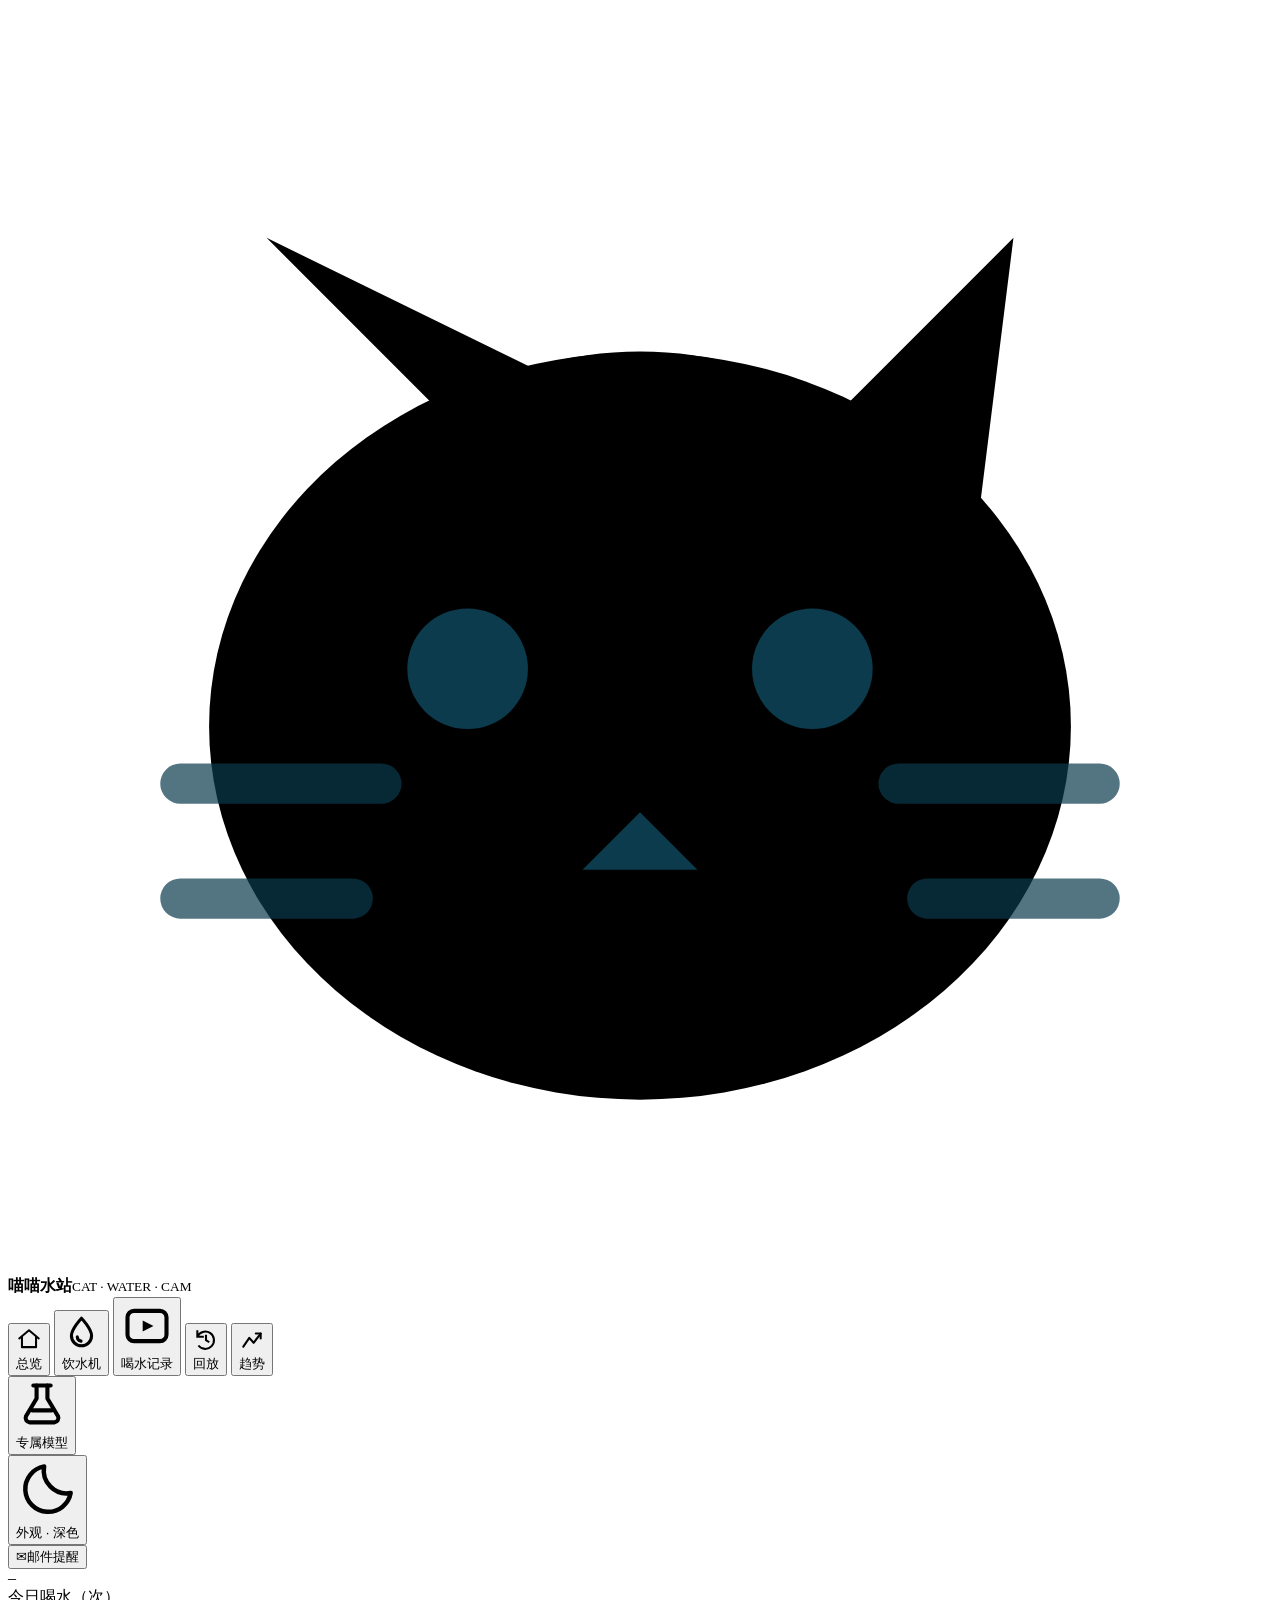
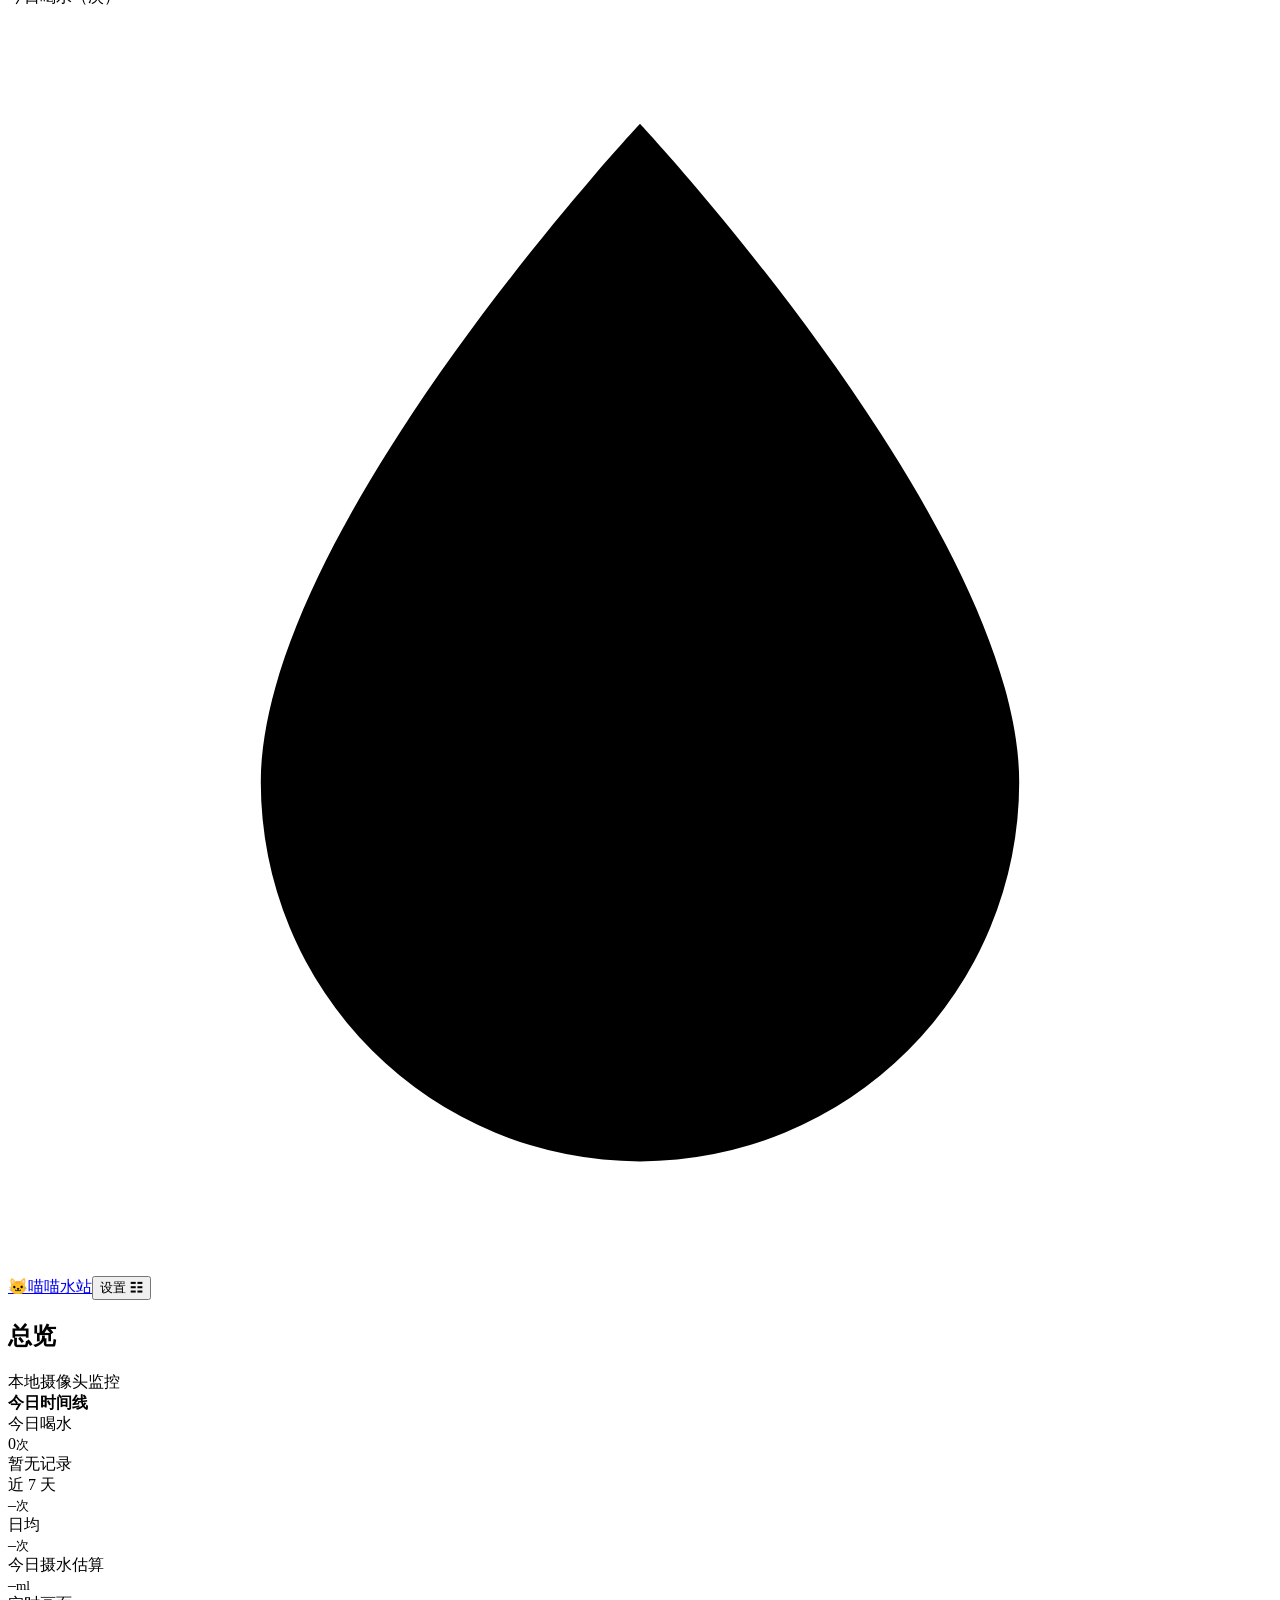
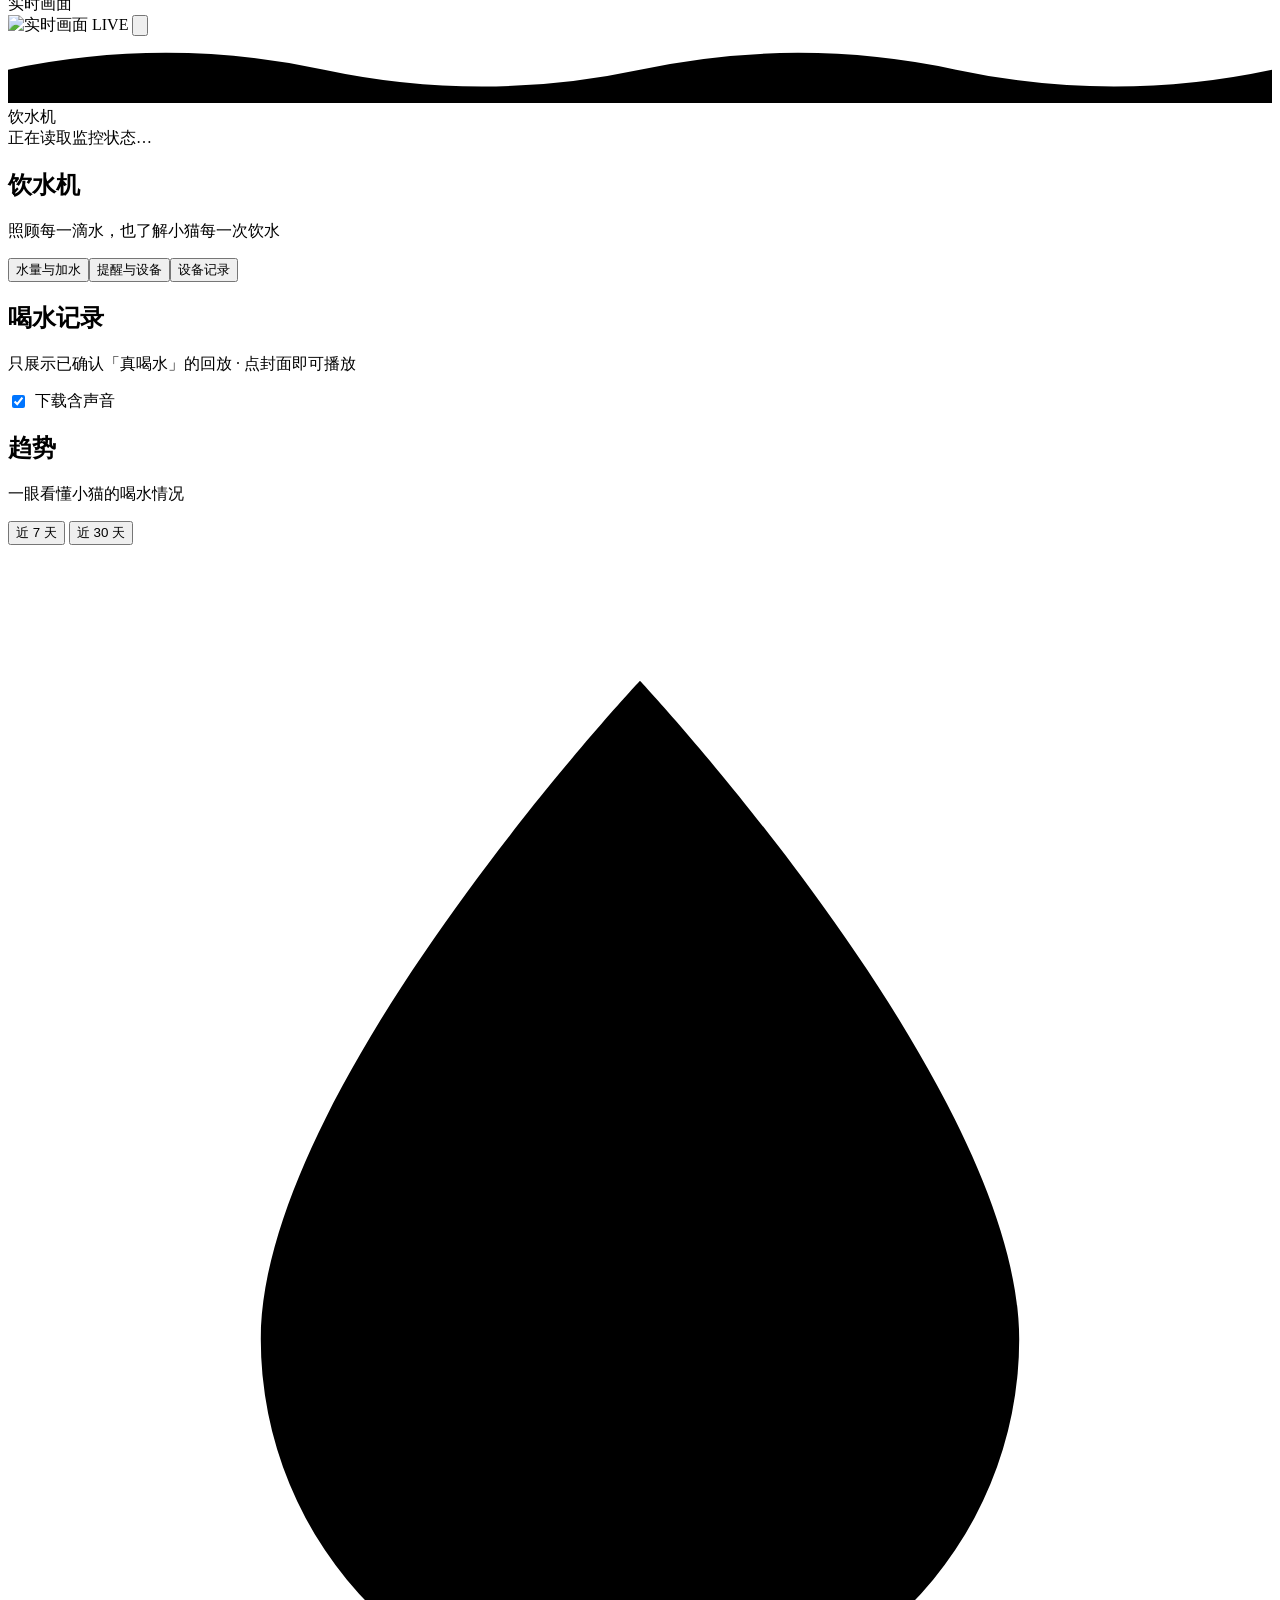
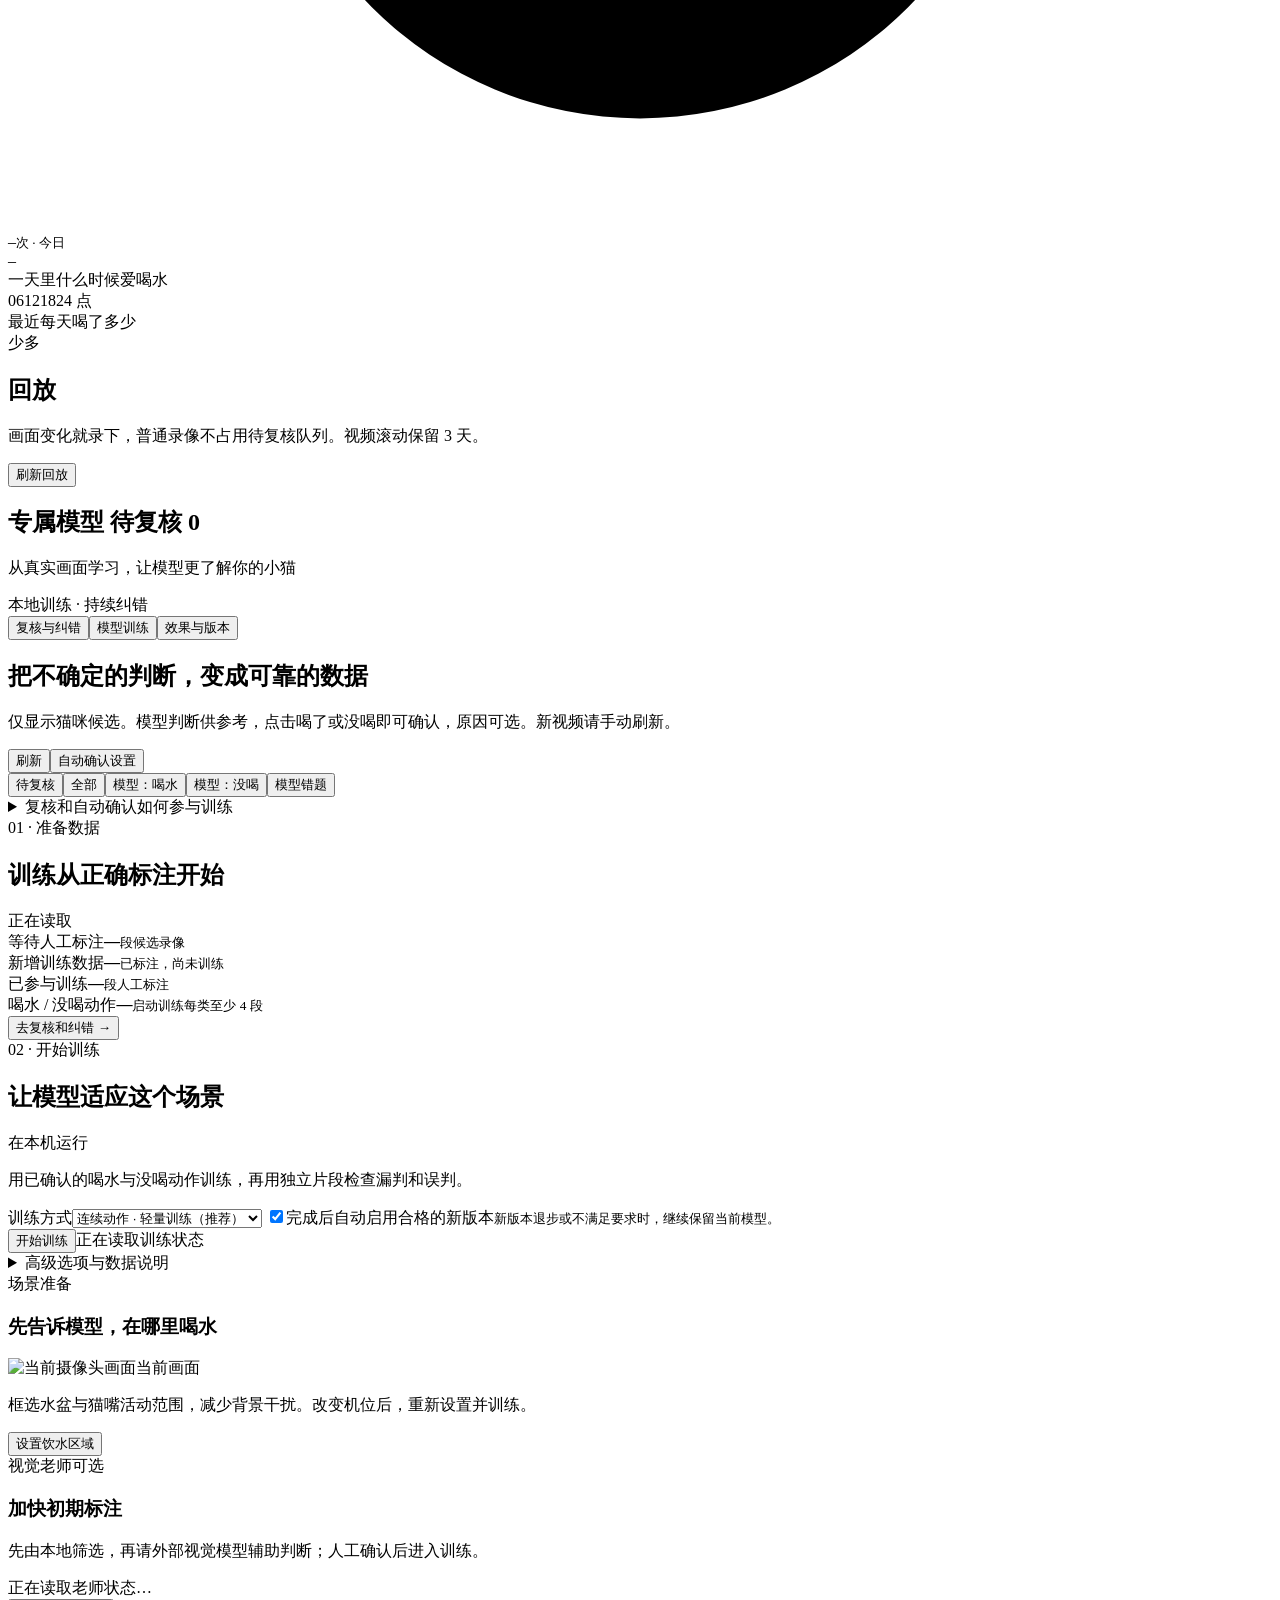
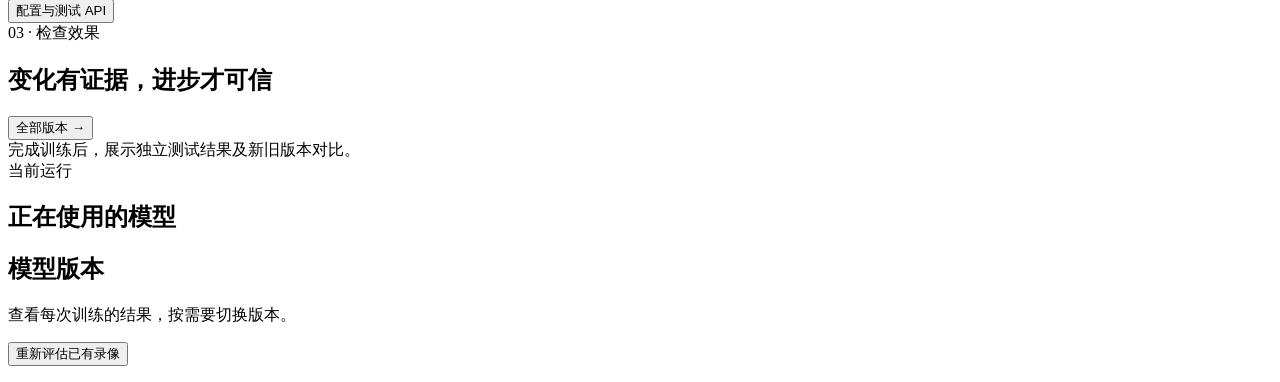
==== catcam/static/index.html @ 85e5d726 "feat: 完善饮水监控回放复核并修复分页与重复计数" ====
<!doctype html>
<html lang="zh" data-theme="dark"><head><meta charset="utf-8">
<meta name="viewport" content="width=device-width, initial-scale=1, viewport-fit=cover">
<title>喵喵水站 · 控制台</title>
<script>
window.applyAppearance=function(){
  let mode='dark';try{mode=localStorage.getItem('catcam-theme')||'dark';}catch(e){}
  if(!['dark','light'].includes(mode))mode='dark';
  const dark=mode==='dark';
  document.documentElement.dataset.theme=dark?'dark':'light';
  document.documentElement.dataset.appearance=mode;
  const label=document.querySelector('#themeLabel');
  if(label)label.textContent={auto:'外观 · 自动',dark:'外观 · 深色',light:'外观 · 浅色'}[mode];
};
applyAppearance();
</script>
<link rel="icon" href="data:image/svg+xml,%3Csvg xmlns='http://www.w3.org/2000/svg' viewBox='0 0 100 100'%3E%3Ctext y='.9em' font-size='90'%3E🐱%3C/text%3E%3C/svg%3E">
<link rel="stylesheet" href="/static/app.css"></head>
<body>
<div class="blob b1"></div><div class="blob b2"></div>

<aside class="side">
  <div class="logo">
    <span class="cat" aria-hidden="true"><svg viewBox="0 0 44 44" fill="none">
      <path d="M9 8l6 6a13 13 0 0 1 14 0l6-6-1.5 12" fill="currentColor"/>
      <ellipse cx="22" cy="25" rx="15" ry="13" fill="currentColor"/>
      <circle class="eye" cx="16" cy="23" r="2.1" fill="#0b3b4d"/>
      <circle class="eye" cx="28" cy="23" r="2.1" fill="#0b3b4d"/>
      <path d="M22 28l-2 2h4z" fill="#0b3b4d"/>
      <path d="M6 27h7M31 27h7M6 31h6M32 31h6" stroke="#0b3b4d" stroke-width="1.4" stroke-linecap="round" opacity=".7"/></svg></span>
    <div><b>喵喵水站</b><small>CAT · WATER · CAM</small></div>
  </div>
  <nav class="menu" id="menu">
    <span class="ind" id="navInd"></span>
    <button data-pg="home"><svg viewBox="0 0 24 24" fill="none" stroke="currentColor" stroke-width="1.9" stroke-linecap="round" stroke-linejoin="round"><path d="M3 11.5 12 4l9 7.5"/><path d="M5.5 10v9.5h13V10"/></svg><span>总览</span></button>
    <button data-pg="disp" id="navDisp"><svg viewBox="0 0 24 24" fill="none" stroke="currentColor" stroke-width="1.9" stroke-linecap="round" stroke-linejoin="round"><path d="M12 3.2S5.8 9.8 5.8 14a6.2 6.2 0 0 0 12.4 0C18.2 9.8 12 3.2 12 3.2Z"/><path d="M9.4 14.6a2.8 2.8 0 0 0 2.3 2.7"/></svg><span>饮水机</span></button>
    <button data-pg="records"><svg viewBox="0 0 24 24" fill="none" stroke="currentColor" stroke-width="1.9" stroke-linecap="round" stroke-linejoin="round"><rect x="3" y="5" width="18" height="14" rx="3"/><path d="m10 9.5 5 2.5-5 2.5z" fill="currentColor" stroke="none"/></svg><span>喝水记录</span></button>
    <button data-pg="replay"><svg viewBox="0 0 24 24" fill="none" stroke="currentColor" stroke-width="1.9"><path d="M4 10a8 8 0 1 1 1 8M4 4v6h6"/><path d="M12 8v5l3 2"/></svg><span>回放</span></button>
    <button data-pg="trend"><svg viewBox="0 0 24 24" fill="none" stroke="currentColor" stroke-width="1.9" stroke-linecap="round" stroke-linejoin="round"><path d="M4 19 9.5 11l4 4.5L20 7"/><path d="M15.5 7H20v4.5"/></svg><span>趋势</span></button>
    <div class="gap"></div>
    <div class="sep"></div>
    <button data-pg="lab" class="lab-link"><svg viewBox="0 0 24 24" fill="none" stroke="currentColor" stroke-width="1.9" stroke-linecap="round" stroke-linejoin="round"><path d="M9.5 3v6L4.6 17.2A2 2 0 0 0 6.3 20h11.4a2 2 0 0 0 1.7-2.8L14.5 9V3"/><path d="M8 3h8M7.5 14.5h9"/></svg><span>专属模型</span><small class="review-count" id="navReviewCount" hidden>0</small></button>
  </nav>
  <div class="theme-control"><button id="themeSwitch" onclick="cycleAppearance()" aria-label="切换外观：深色、浅色" title="切换外观：深色、浅色"><svg viewBox="0 0 24 24" fill="none" stroke="currentColor" stroke-width="1.7" stroke-linecap="round" stroke-linejoin="round"><path d="M20.8 13.3A8.7 8.7 0 0 1 10.7 3.2 8.7 8.7 0 1 0 20.8 13.3Z"/></svg><span id="themeLabel">外观 · 深色</span></button></div>
  <div class="theme-control"><button onclick="openMailSetup()" aria-label="邮件提醒" title="邮件提醒"><span>✉</span><span>邮件提醒</span></button></div>
  <div class="theme-control" id="accessControl" hidden><button onclick="openAccessSetup()" aria-label="访问设置" title="访问设置"><svg viewBox="0 0 24 24" fill="none" stroke="currentColor" stroke-width="1.7"><rect x="5" y="10" width="14" height="11" rx="3"/><path d="M8 10V7a4 4 0 0 1 8 0v3"/></svg><span>访问设置</span></button></div>
  <div class="theme-control" id="logoutControl" hidden><button onclick="logoutAccess()" aria-label="退出登录" title="退出登录"><svg viewBox="0 0 24 24" fill="none" stroke="currentColor" stroke-width="1.7" stroke-linecap="round"><path d="M9 4H4v16h5M14 8l4 4-4 4M8 12h10"/></svg><span>退出登录</span></button></div>
  <div class="side-foot">
    <div class="side-pill">
      <div><div class="n" id="sideCount">–</div><div class="t">今日喝水（次）</div></div>
      <svg viewBox="0 0 24 24" fill="currentColor"><path d="M12 2.2C12 2.2 4.8 9.9 4.8 14.7a7.2 7.2 0 0 0 14.4 0C19.2 9.9 12 2.2 12 2.2Z"/></svg>
    </div>
  </div>
</aside>
<header class="mobile-header"><a href="#/home" class="mobile-brand"><span>🐱</span>喵喵水站</a><button onclick="openMobileSettings()" aria-label="打开设置">设置 <span>☷</span></button></header>

<main>

<!-- ============ 总览 ============ -->
<section id="pg-home" class="pg">
  <div class="ph an" style="--i:0"><div><h1>总览</h1><p id="homeDate"></p></div>
    <div class="phr"><span class="tag ok"><i></i>本地摄像头监控</span></div></div>
  <div id="flowAlert" class="flow-alert" hidden></div>
  <div class="grid">
    <div class="card sp12 overview-main an" style="--i:1">
      <div class="overview-timeline"><div class="timeline-heading"><strong>今日时间线</strong><span id="tlSummary"></span><span id="tlNow"></span></div><div id="timeline" class="timeline"></div></div>
      <div class="grid overview-panels">
    <div class="card sp4 an" style="--i:1"><div class="card-h">今日喝水</div>
    <div class="card-b" style="display:flex;flex-direction:column">
      <div class="hero-num"><span id="heroCount">0</span><small>次</small></div>
      <div class="hero-sub"><span class="tag mute" id="heroLast"><i></i>暂无记录</span></div>
      <div class="mini-stats">
        <div class="ms"><div class="k">近 7 天</div><div class="v"><span id="msWeek">–</span><small>次</small></div></div>
        <div class="ms"><div class="k">日均</div><div class="v"><span id="msAvg">–</span><small>次</small></div></div>
        <div class="ms"><div class="k">今日摄水估算</div><div class="v"><span id="msMl">–</span><small>ml</small></div></div>
      </div>
      <div class="spark" id="spark"></div>
    </div></div>
    <div class="card sp5 an" style="--i:2"><div class="card-h">实时画面</div><div class="card-b">
      <div class="live-frame" onclick="openLive()">
        <img id="live" src="/stream.mjpg" alt="实时画面" onerror="if(this.getAttribute('src')&&!document.hidden&&location.hash!=='#/disp'&&document.querySelector('#pg-home').classList.contains('on'))this.src='/snapshot.jpg?t='+Date.now()">
        <span class="live-tag"><span class="live-dot"></span>LIVE</span>
        <span class="live-quality" id="liveQuality" hidden></span>
        <button class="live-zoom" aria-label="放大" onclick="event.stopPropagation();openLive()">
          <svg viewBox="0 0 24 24" fill="none" stroke="currentColor" stroke-width="2" stroke-linecap="round"><path d="M9 4H4v5M15 4h5v5M9 20H4v-5M15 20h5v-5"/></svg></button>
      </div>
    </div></div>
    <div id="storageCard" class="card sp3 storage-card an" style="--i:3" role="button" tabindex="0" aria-label="查看饮水机水量与设备记录" onclick="go('disp')" onkeydown="if(event.key==='Enter'||event.key===' '){event.preventDefault();go('disp');}">
      <div class="storage-water" aria-hidden="true"><svg class="storage-wave" viewBox="0 0 600 32" preserveAspectRatio="none"><path d="M0 16 Q75 0 150 16 T300 16 T450 16 T600 16 V32 H0Z"/></svg><div class="storage-bubbles"></div></div>
      <div class="card-h">饮水机 <span class="note" id="dmNote"></span></div>
      <div class="card-b"><div id="dmBody" class="storage-content"></div></div>
    </div>
      </div>
    </div>
    <div class="card sp12 an health-card" style="--i:4"><div class="card-b" id="healthHome">正在读取监控状态…</div></div>
  </div>
</section>

<!-- ============ 饮水机 ============ -->
<section id="pg-disp" class="pg">
  <div class="ph an" style="--i:0"><div><h1>饮水机</h1><p>照顾每一滴水，也了解小猫每一次饮水</p></div></div>
  <div class="water-tabs"><button class="water-tab on" data-tab="water" onclick="waterTab('water')">水量与加水</button><button class="water-tab" data-tab="settings" onclick="waterTab('settings')">提醒与设备</button><button class="water-tab" data-tab="records" onclick="waterTab('records')">设备记录</button></div>
  <div id="water-water"><div id="dispBody"></div><div class="card flow-card fountain-flow"><div class="card-b" id="flowPanel"></div></div></div>
  <div id="water-settings" hidden><div id="waterSettings"></div></div>
  <div id="water-records" hidden><div class="card fountain-records"><div class="card-b" id="dispenserRecords"></div></div></div>
</section>

<!-- ============ 喝水记录 ============ -->
<section id="pg-records" class="pg">
  <div class="ph an" style="--i:0"><div><h1>喝水记录</h1><p>只展示已确认「真喝水」的回放 · 点封面即可播放</p></div>
    <div class="phr"><span class="tag ok" id="recCount" style="display:none"><i></i></span>
      <label class="fchip" style="display:inline-flex;align-items:center;gap:7px;cursor:pointer">
        <input type="checkbox" id="dlAudio" checked style="accent-color:var(--aqua);cursor:pointer"> 下载含声音</label></div></div>
  <div class="clips an" id="recGrid" style="--i:1"></div>
</section>

<!-- ============ 趋势 ============ -->
<section id="pg-trend" class="pg">
  <div class="ph an" style="--i:0"><div><h1>趋势</h1><p>一眼看懂小猫的喝水情况</p></div>
    <div class="seg-ctl" id="rangeCtl">
      <button class="on" onclick="setRange(7,this)">近 7 天</button>
      <button onclick="setRange(30,this)">近 30 天</button></div></div>
  <div class="grid">
    <div class="card sp12 an" style="--i:1"><div class="card-b">
      <div id="healthTrend" style="margin-bottom:20px"></div><div class="trend-hero" id="trendHero">
        <div class="trend-drop"><svg viewBox="0 0 24 24" fill="currentColor"><path d="M12 2.2C12 2.2 4.8 9.9 4.8 14.7a7.2 7.2 0 0 0 14.4 0C19.2 9.9 12 2.2 12 2.2Z"/></svg></div>
        <div><div class="trend-today"><span id="trToday">–</span><small>次 · 今日</small></div>
          <div class="trend-status" id="trStatus">–</div>
          <div class="trend-sub" id="trSub"></div></div>
      </div></div></div>
    <div class="card sp6 an" style="--i:2"><div class="card-h">一天里什么时候爱喝水 <span class="note" id="hourPeak"></span></div>
      <div class="card-b"><div class="heatrow" id="hourHeat"></div>
      <div class="heataxis"><span>0</span><span>6</span><span>12</span><span>18</span><span>24 点</span></div></div></div>
    <div class="card sp6 an" style="--i:3"><div class="card-h">最近每天喝了多少 <span class="note" id="calNote"></span></div>
      <div class="card-b"><div class="calheat" id="calHeat"></div>
      <div class="callegend"><span>少</span><i class="cl" data-l="0"></i><i class="cl" data-l="1"></i><i class="cl" data-l="2"></i><i class="cl" data-l="3"></i><i class="cl" data-l="4"></i><span>多</span></div></div></div>
  </div>
</section>

<section id="pg-replay" class="pg">
  <div class="ph"><div><h1>回放</h1><p>画面变化就录下，普通录像不占用待复核队列。视频滚动保留 3 天。</p></div><button class="btn ghost" onclick="loadReplay()">刷新回放</button></div>
  <p class="note" id="replayCount"></p>
  <div class="clips" id="replayClips"></div>
</section>

<!-- ============ 实验室 ============ -->
<section id="pg-lab" class="pg">
  <div class="ph an" style="--i:0"><div><h1>专属模型 <span class="tag warn" id="modelPending">待复核 0</span></h1><p>从真实画面学习，让模型更了解你的小猫</p></div><span class="studio-local">本地训练 · 持续纠错</span></div>
  <div class="studio-tabs lab-tabs" id="labTabs"><button class="on" onclick="setLab('label',this)">复核与纠错</button><button onclick="setLab('train',this)">模型训练</button><button onclick="setLab('models',this)">效果与版本</button></div>

  <div class="lab-pane on an" id="lab-label" style="--i:1">
    <div class="studio-review-intro"><div><h2>把不确定的判断，变成可靠的数据</h2><p>仅显示猫咪候选。模型判断供参考，点击喝了或没喝即可确认，原因可选。新视频请手动刷新。</p></div><div class="review-toolbar-actions"><button class="btn" id="reviewRefresh" onclick="loadLabelClips()">刷新</button><button class="btn ghost" onclick="openAutoConfirmSetup()">自动确认设置</button></div></div>
    <div class="toolbar" id="labelFilters"><button class="fchip on" data-f="review" onclick="setLabelFilter('review',this)">待复核</button><button class="fchip" data-f="all" onclick="setLabelFilter('all',this)">全部</button><button class="fchip" data-f="yes" onclick="setLabelFilter('yes',this)">模型：喝水</button><button class="fchip" data-f="no" onclick="setLabelFilter('no',this)">模型：没喝</button><button class="fchip" data-f="mistakes" onclick="setLabelFilter('mistakes',this)">模型错题</button><span id="labCap"></span></div>
    <details class="studio-explainer"><summary>复核和自动确认如何参与训练</summary><p>开启后，喝水得分 ≥99.5% 或 ≤0.5% 的明确结果自动确认，中间得分保留待复核。模型得分不是正确率；只有人工确认、纠错后的标签用于训练。舔水但没喝到水，可以单独标注原因。</p></details>
    <div class="clips" id="labelClips"></div>
  </div>

  <div class="lab-pane" id="lab-train">
    <div class="studio-training-advice" data-training-advice role="status"></div>
    <div class="studio-grid"><div class="studio-main">
      <section class="studio-panel"><div class="studio-panel-head"><div><span class="fountain-kicker">01 · 准备数据</span><h2>训练从正确标注开始</h2></div><span id="studioReadiness" class="tag">正在读取</span></div><div class="studio-data-grid"><div><span>等待人工标注</span><strong id="dsUn">—</strong><small>段候选录像</small></div><div class="highlight"><span>新增训练数据</span><strong id="dsNew">—</strong><small>已标注，尚未训练</small></div><div><span>已参与训练</span><strong id="dsTr">—</strong><small>段人工标注</small></div><div><span>喝水 / 没喝动作</span><strong id="dsBal">—</strong><small>启动训练每类至少 4 段</small></div></div><button class="studio-link" onclick="setLab('label',$('#labTabs').children[0])">去复核和纠错 <span>→</span></button></section>
      <section class="studio-panel studio-training"><div class="studio-panel-head"><div><span class="fountain-kicker">02 · 开始训练</span><h2>让模型适应这个场景</h2></div><span class="studio-device">在本机运行</span></div><p class="studio-description">用已确认的喝水与没喝动作训练，再用独立片段检查漏判和误判。</p>
        <label class="studio-field">训练方式<select id="trainBackend"><option value="s3d-temporal-v2">连续动作 · 轻量训练（推荐）</option><option value="s3d-finetuned-v1">连续动作 · 深度微调（较慢）</option><option value="videomae-temporal-v1">VideoMAE · 需下载模型</option><option value="s3d-legacy">旧版特征 · 兼容已有缓存</option></select></label>
        <label class="studio-checkbox"><input id="trainAutoActivate" type="checkbox" checked><span>完成后自动启用合格的新版本<small>新版本退步或不满足要求时，继续保留当前模型。</small></span></label>
        <div class="studio-train-action"><button id="trainVideoBtn" class="btn" onclick="trainVideo()">开始训练</button><span id="studioTrainHint">正在读取训练状态</span></div><div id="trainVideoProg" style="display:none"></div><div class="t-status" id="trainVideoStatus" role="status" aria-live="polite"></div>
        <details class="studio-explainer"><summary>高级选项与数据说明</summary><label class="studio-checkbox"><input type="checkbox" id="trainVideoRebuild"><span>从头提取特征，忽略已有缓存</span></label><p>按日期隔离数据，日期不足时采用分层划分；验证集调整阈值，独立测试集报告表现。轻量训练使用连续动作窗口，深度微调会进一步调整模型主干。</p><div class="t-status" id="datasetStatus"></div></details>
      </section>
    </div><aside class="studio-side">
      <section class="studio-panel studio-scene"><span class="fountain-kicker">场景准备</span><h3>先告诉模型，在哪里喝水</h3><div class="studio-scene-preview"><img src="/snapshot.jpg" alt="当前摄像头画面" loading="lazy"><span>当前画面</span></div><p>框选水盆与猫嘴活动范围，减少背景干扰。改变机位后，重新设置并训练。</p><button class="btn ghost" onclick="openSceneSetup()">设置饮水区域</button></section>
      <section class="studio-panel studio-teacher"><div class="studio-panel-head"><span class="fountain-kicker">视觉老师</span><span class="tag">可选</span></div><h3>加快初期标注</h3><p>先由本地筛选，再请外部视觉模型辅助判断；人工确认后进入训练。</p><div class="studio-teacher-status" id="aiBudgetStatus">正在读取老师状态…</div><button class="btn ghost" onclick="openAISetup()">配置与测试 API</button></section>
    </aside></div>
    <section class="studio-panel studio-growth"><div class="studio-panel-head"><div><span class="fountain-kicker">03 · 检查效果</span><h2>变化有证据，进步才可信</h2></div><button class="studio-link" onclick="setLab('models',$('#labTabs').children[2])">全部版本 →</button></div><div id="modelProgress">完成训练后，展示独立测试结果及新旧版本对比。</div></section>
  </div>

  <div class="lab-pane" id="lab-models"><div class="studio-training-advice" data-training-advice role="status"></div><section class="studio-panel studio-active"><div class="studio-panel-head"><div><span class="fountain-kicker">当前运行</span><h2>正在使用的模型</h2></div></div><div id="activeBox"></div></section>
    <div class="studio-versions-heading"><div><h2>模型版本</h2><p>查看每次训练的结果，按需要切换版本。</p></div><button class="btn ghost" onclick="recheckClips()">重新评估已有录像</button></div><p class="lab-note" id="recheckStatus" role="status"></p><div id="modelList" class="mlist"></div>
  </div>
</section>

</main>

<!-- 灯箱 / 模态 / toast -->
<div class="lbox" id="lbox" onclick="if(event.target===this)closeLbox()"><div class="lbox-inner" id="lboxInner"></div></div>
<div class="modal" id="modal" onclick="if(event.target===this)closeModal()"><div class="modal-card" id="modalCard"></div></div>
<div id="toasts"></div>

<svg width="0" height="0" style="position:absolute"><defs>
  <linearGradient id="ringGrad" x1="0" y1="0" x2="1" y2="1">
    <stop offset="0" stop-color="var(--aqua)"/><stop offset="1" stop-color="var(--aqua2)"/></linearGradient>
</defs></svg>

<script src="/static/app.js" defer></script></body></html>
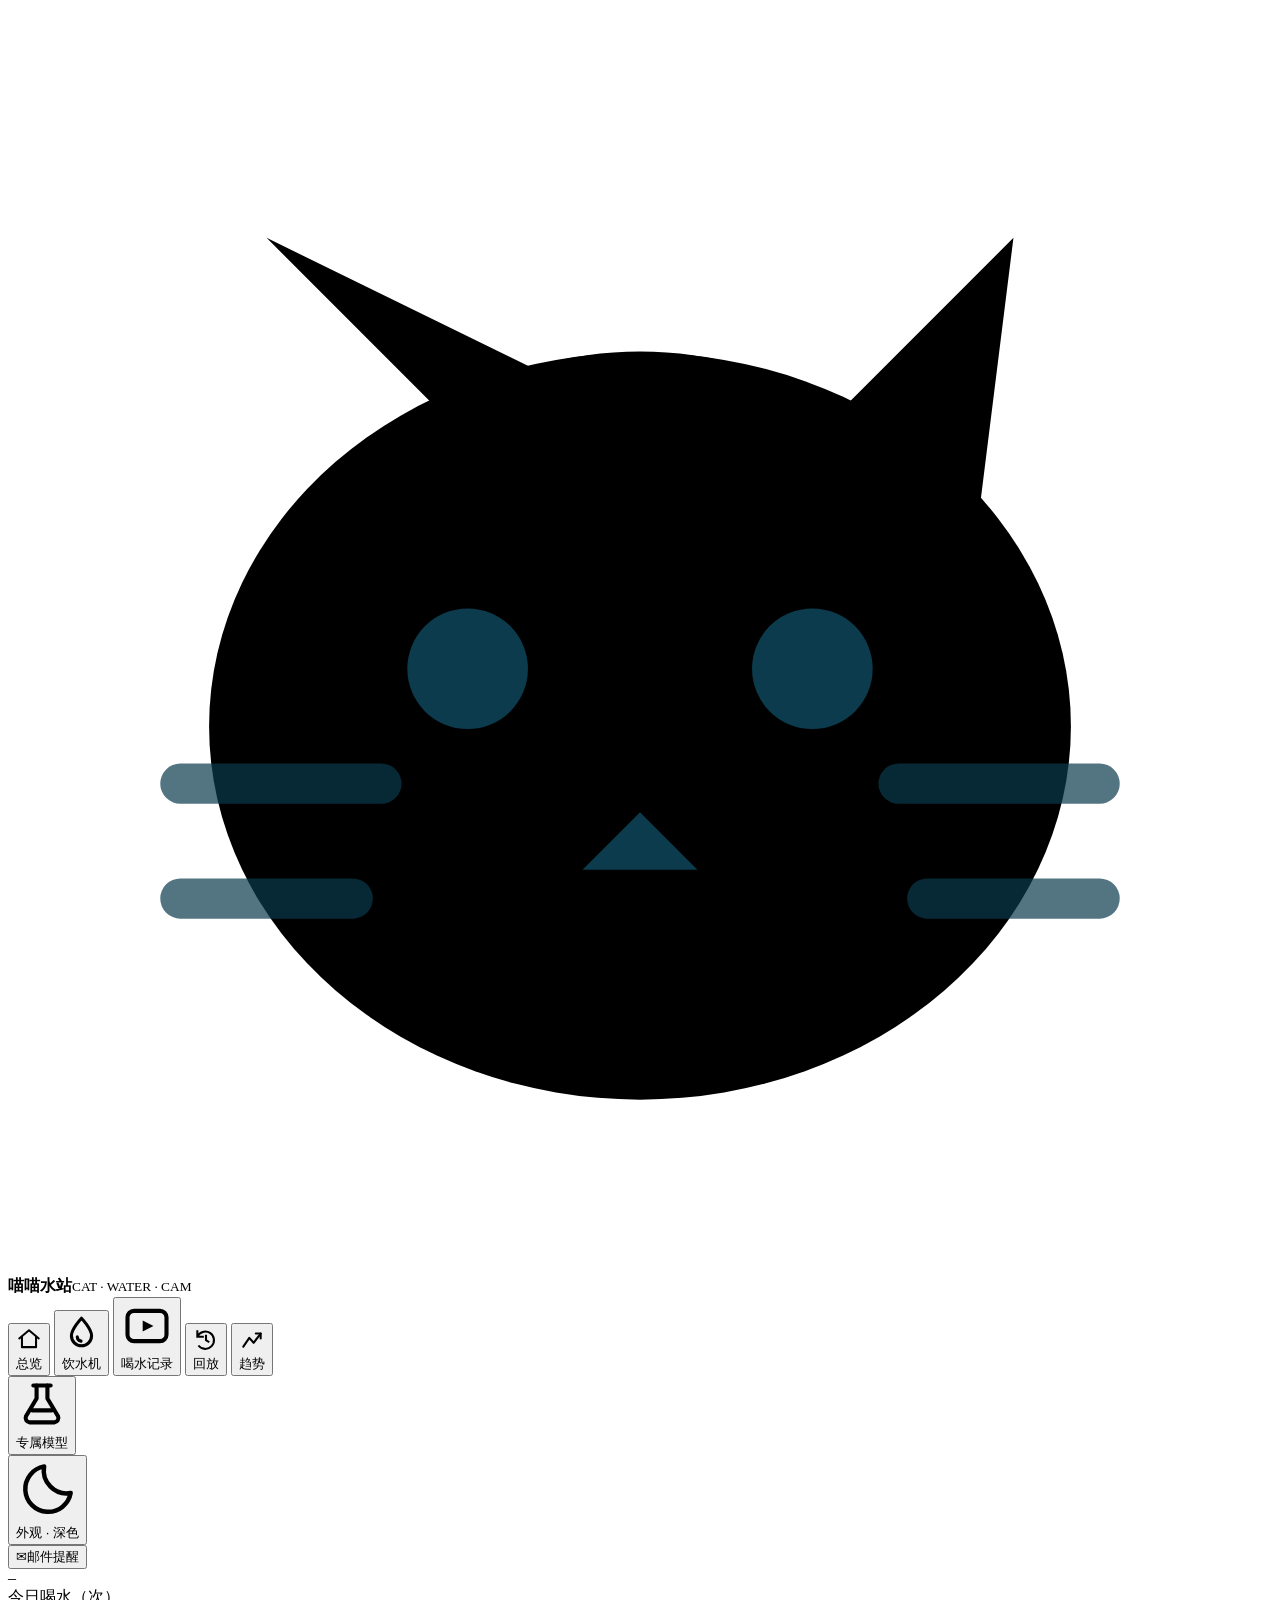
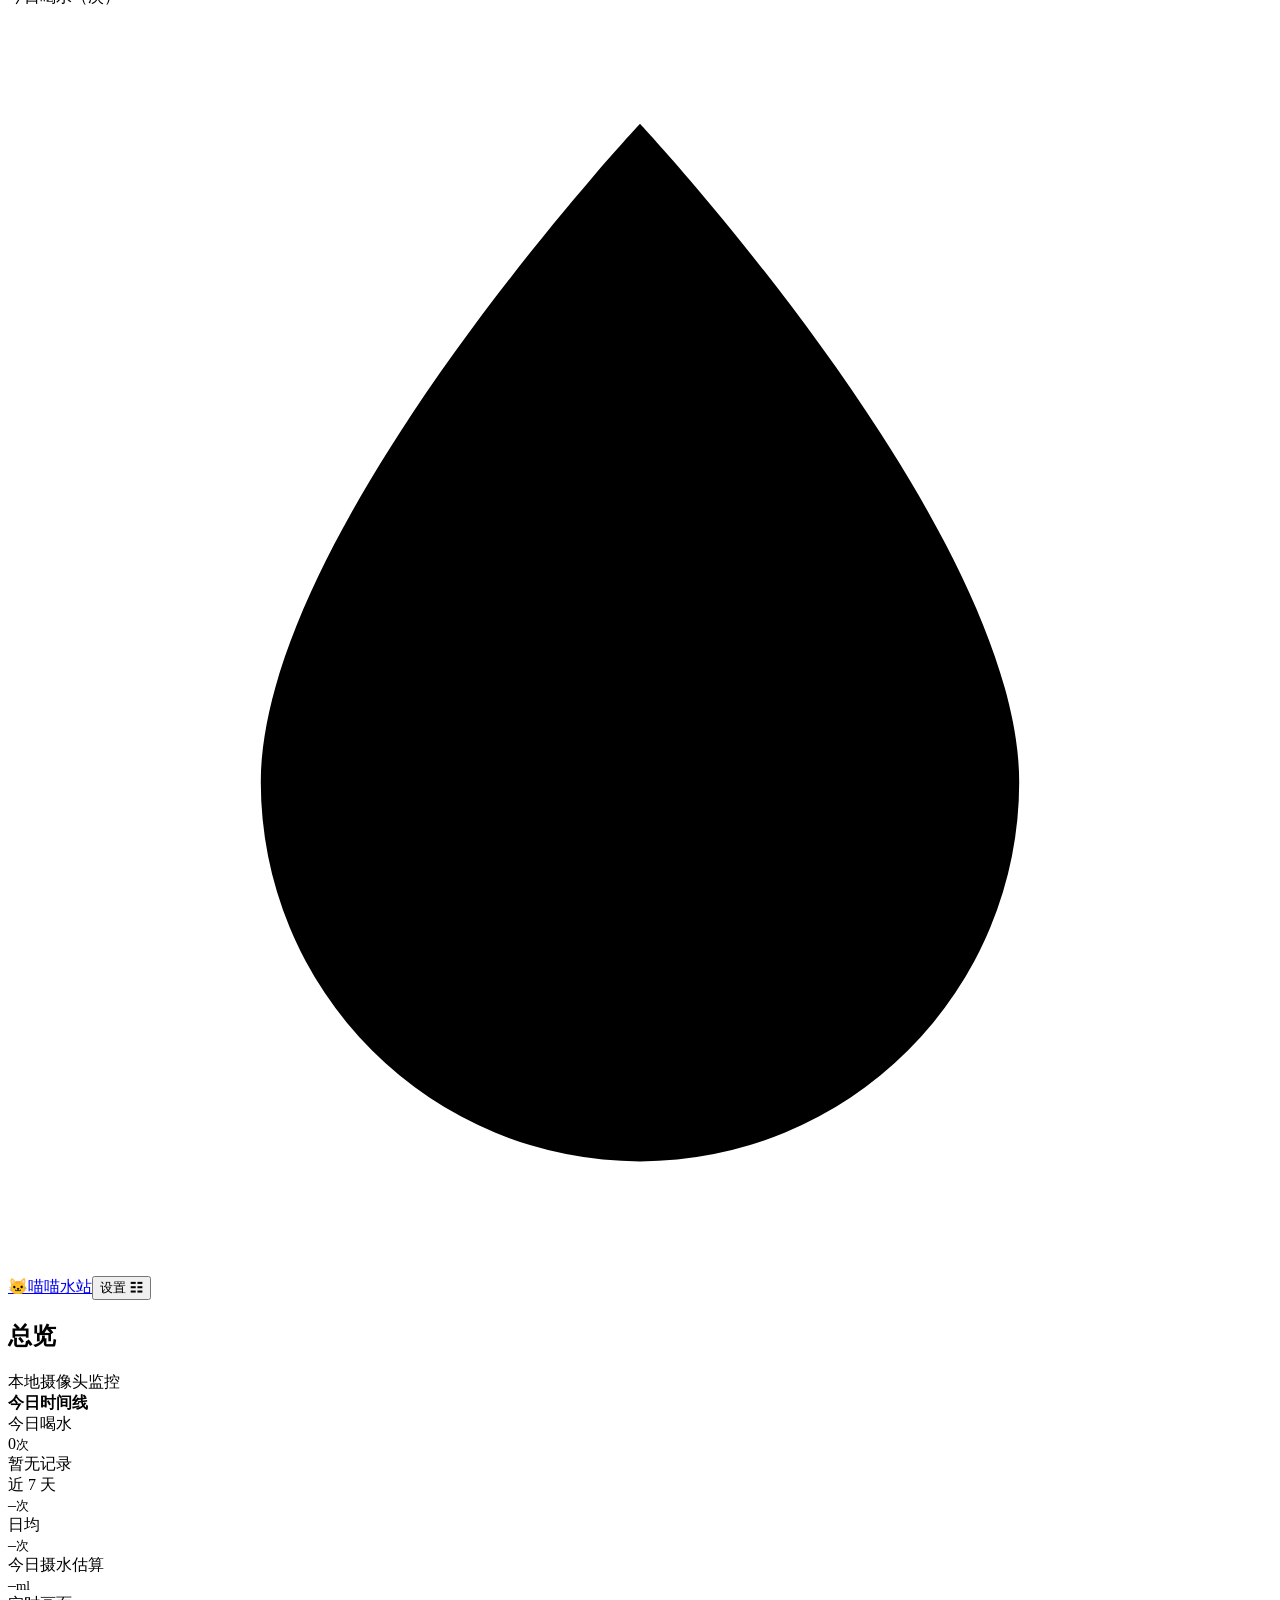
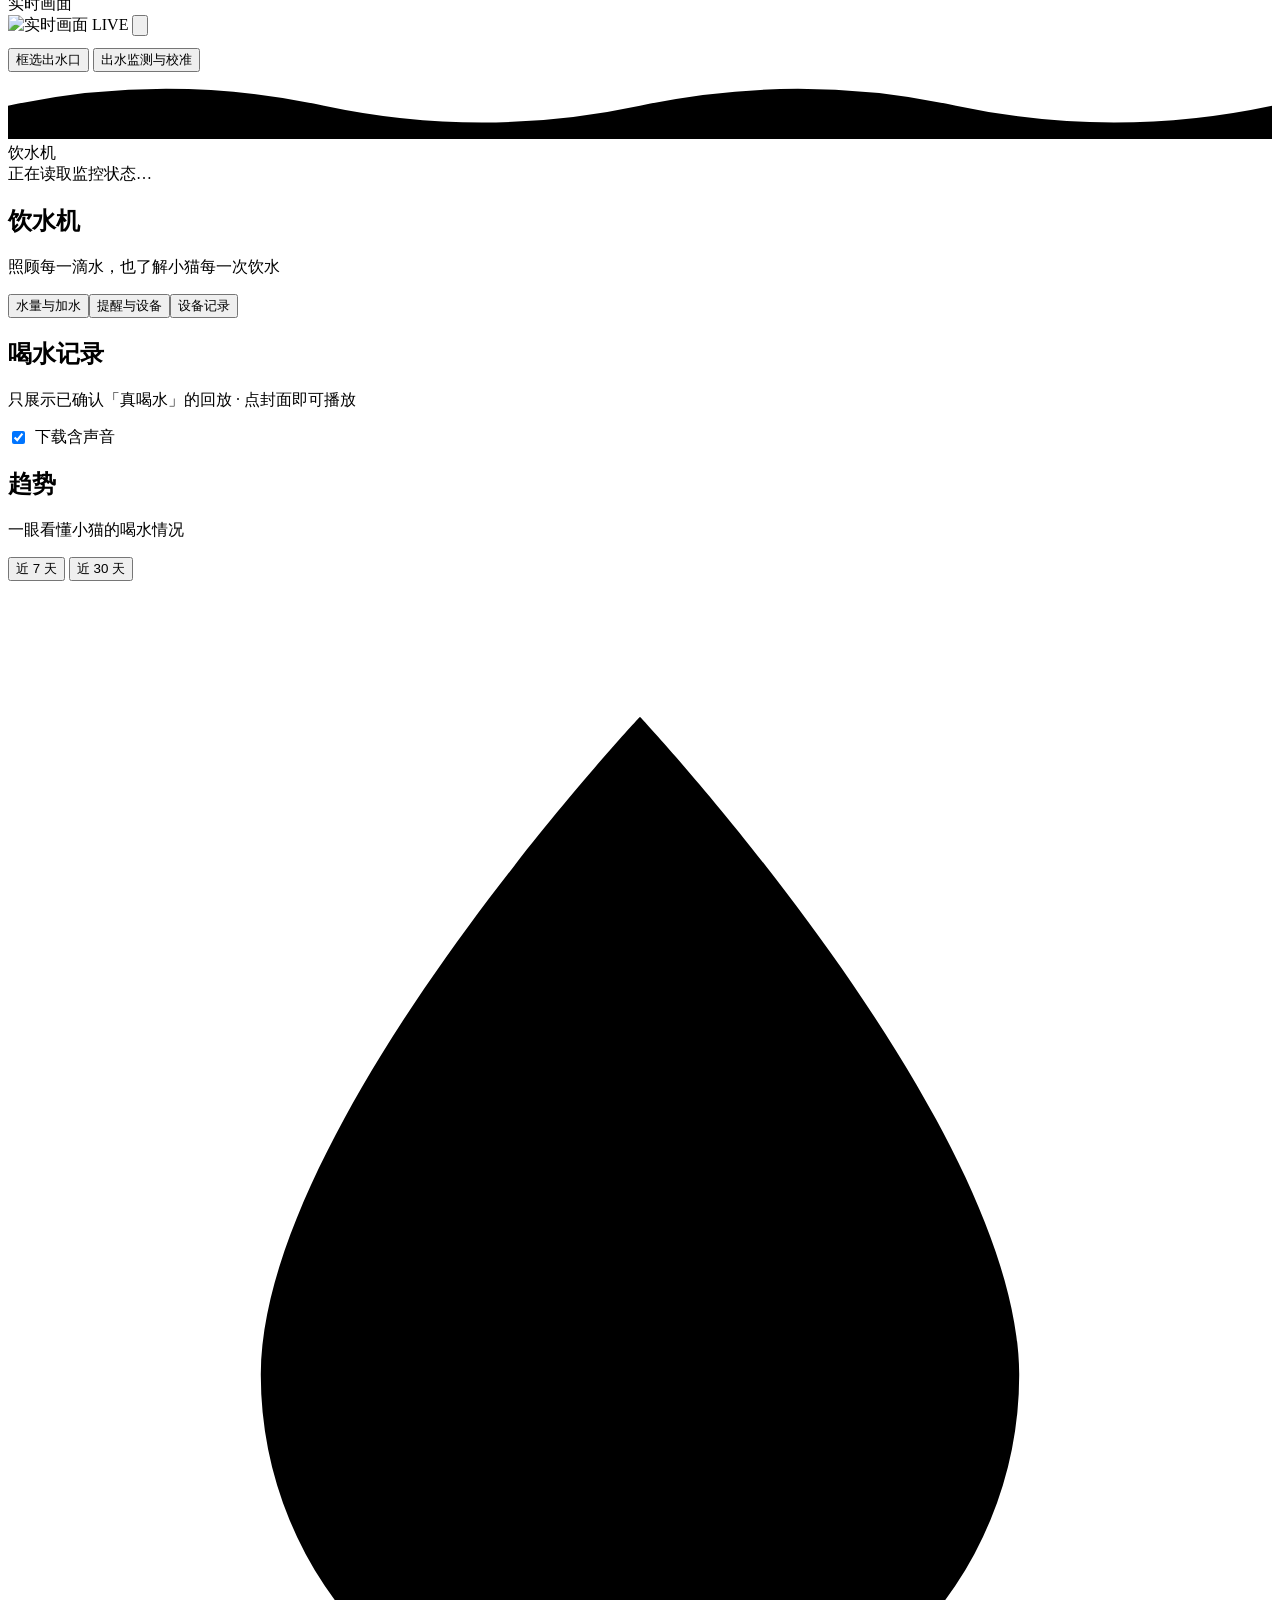
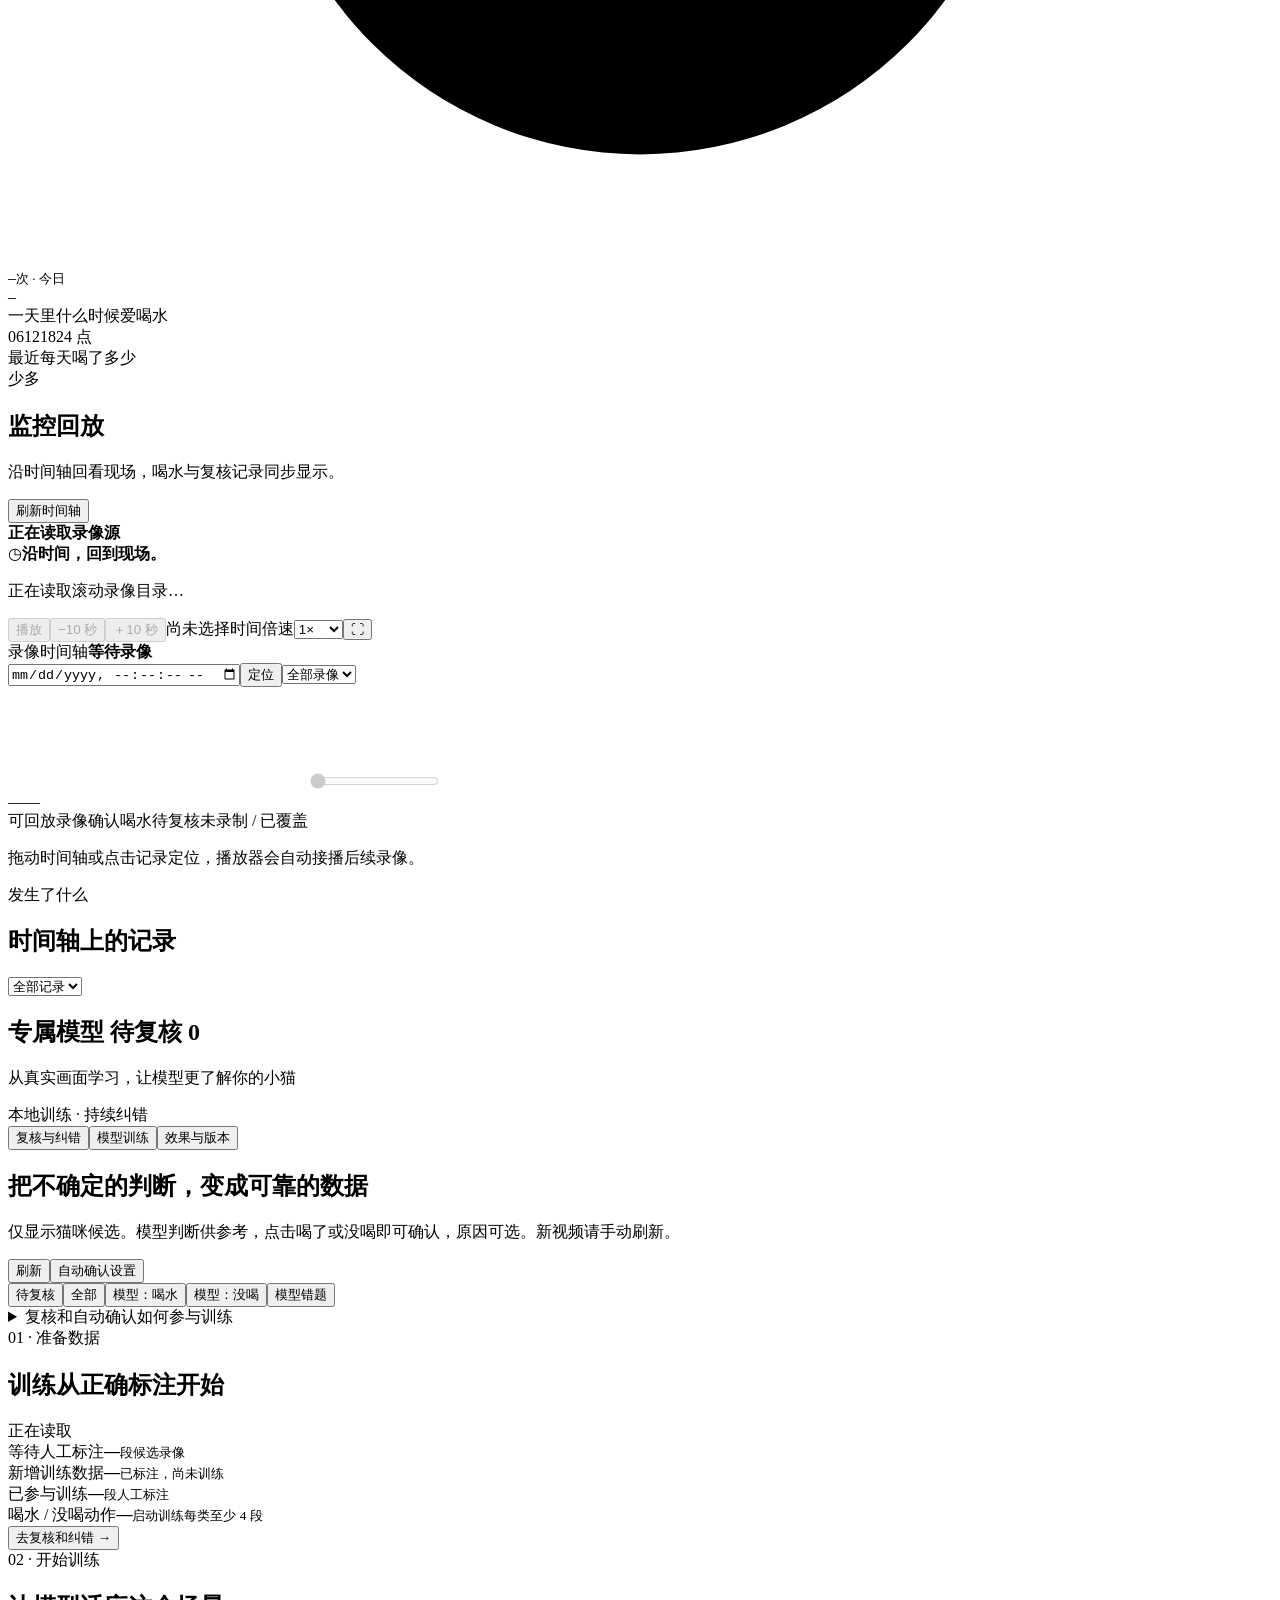
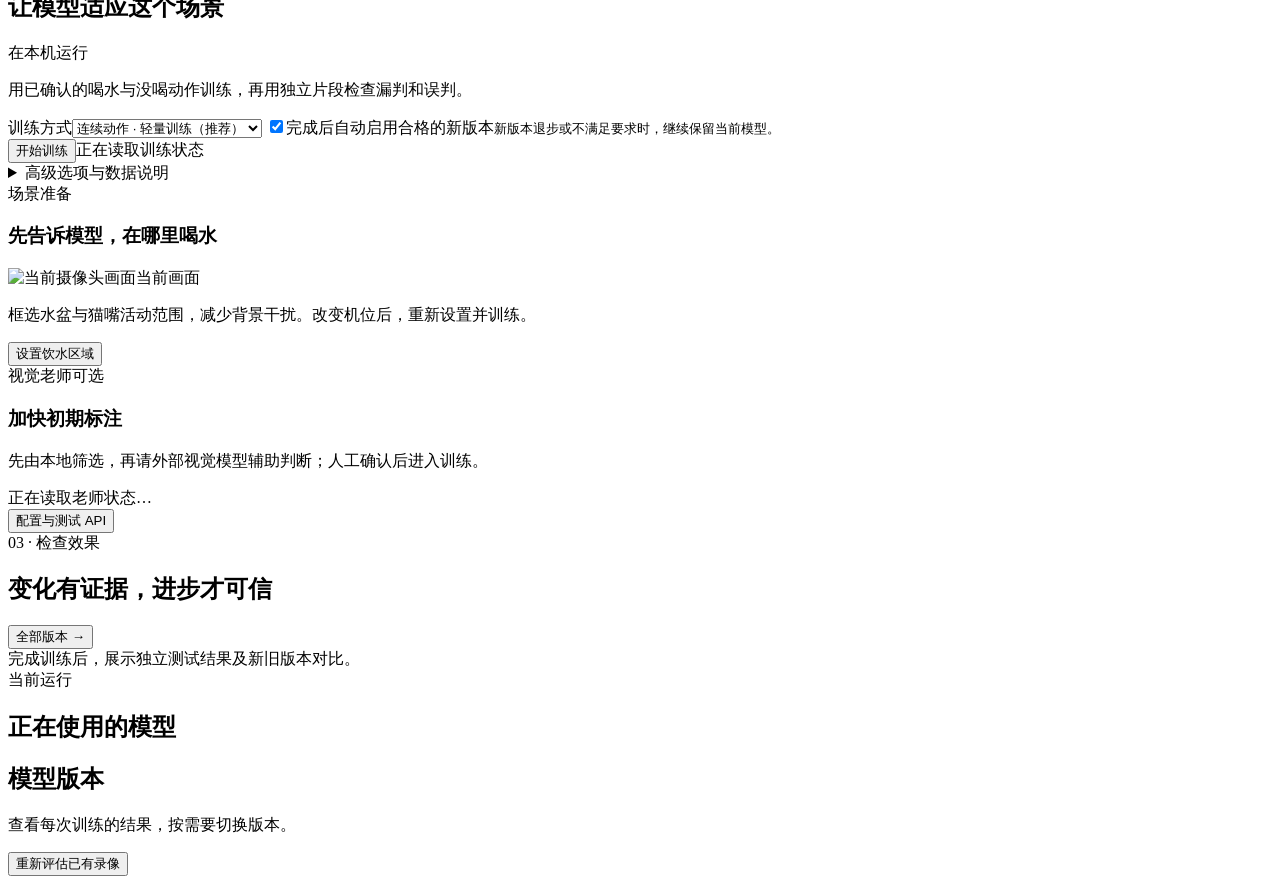
==== commit 1c163494: "feat: 完善本地视频回放与出水监测并加速批量复核" ====
--- a/catcam/static/index.html
+++ b/catcam/static/index.html
@@ -15,7 +15,7 @@
 applyAppearance();
 </script>
 <link rel="icon" href="data:image/svg+xml,%3Csvg xmlns='http://www.w3.org/2000/svg' viewBox='0 0 100 100'%3E%3Ctext y='.9em' font-size='90'%3E🐱%3C/text%3E%3C/svg%3E">
-<link rel="stylesheet" href="/static/app.css"></head>
+<link rel="stylesheet" href="/static/app.css"><link rel="stylesheet" href="/static/replay.css"></head>
 <body>
 <div class="blob b1"></div><div class="blob b2"></div>
 
@@ -78,12 +78,14 @@
     </div></div>
     <div class="card sp5 an" style="--i:2"><div class="card-h">实时画面</div><div class="card-b">
       <div class="live-frame" onclick="openLive()">
-        <img id="live" src="/stream.mjpg" alt="实时画面" onerror="if(this.getAttribute('src')&&!document.hidden&&location.hash!=='#/disp'&&document.querySelector('#pg-home').classList.contains('on'))this.src='/snapshot.jpg?t='+Date.now()">
+        <img id="live" src="/stream.mjpg" alt="实时画面">
         <span class="live-tag"><span class="live-dot"></span>LIVE</span>
         <span class="live-quality" id="liveQuality" hidden></span>
         <button class="live-zoom" aria-label="放大" onclick="event.stopPropagation();openLive()">
           <svg viewBox="0 0 24 24" fill="none" stroke="currentColor" stroke-width="2" stroke-linecap="round"><path d="M9 4H4v5M15 4h5v5M9 20H4v-5M15 20h5v-5"/></svg></button>
       </div>
+      <button class="btn ghost" style="margin-top:12px" onclick="openSceneSetup('flow')">框选出水口</button>
+      <button class="btn ghost" onclick="go('disp')">出水监测与校准</button>
     </div></div>
     <div id="storageCard" class="card sp3 storage-card an" style="--i:3" role="button" tabindex="0" aria-label="查看饮水机水量与设备记录" onclick="go('disp')" onkeydown="if(event.key==='Enter'||event.key===' '){event.preventDefault();go('disp');}">
       <div class="storage-water" aria-hidden="true"><svg class="storage-wave" viewBox="0 0 600 32" preserveAspectRatio="none"><path d="M0 16 Q75 0 150 16 T300 16 T450 16 T600 16 V32 H0Z"/></svg><div class="storage-bubbles"></div></div>
@@ -138,9 +140,18 @@
 </section>
 
 <section id="pg-replay" class="pg">
-  <div class="ph"><div><h1>回放</h1><p>画面变化就录下，普通录像不占用待复核队列。视频滚动保留 3 天。</p></div><button class="btn ghost" onclick="loadReplay()">刷新回放</button></div>
-  <p class="note" id="replayCount"></p>
-  <div class="clips" id="replayClips"></div>
+  <div class="ph"><div><h1>监控回放</h1><p>沿时间轴回看现场，喝水与复核记录同步显示。</p></div><button class="btn ghost" id="replayRefresh">刷新时间轴</button></div>
+  <div class="archive-head"><div><span class="archive-dot"></span><strong id="replaySource">正在读取录像源</strong></div><span id="replayCount" class="note"></span></div>
+  <div class="archive-workspace">
+  <section class="archive-player"><div class="archive-stage"><video id="archiveVideo" playsinline muted preload="metadata" hidden></video><div id="archiveEmpty"><span>◷</span><strong>沿时间，回到现场。</strong><p>正在读取滚动录像目录…</p></div><span id="archiveClock" class="archive-clock" hidden></span></div>
+    <div class="archive-controls"><button class="btn" id="archivePlay" disabled aria-label="播放回放">播放</button><button class="btn ghost" id="archiveBack" disabled>−10 秒</button><button class="btn ghost" id="archiveForward" disabled>＋10 秒</button><span id="archivePosition">尚未选择时间</span><label class="archive-rate">倍速<select id="archiveRate" aria-label="回放速度"><option value="0.5">0.5×</option><option value="1" selected>1×</option><option value="2">2×</option><option value="4">4×</option></select></label><button class="btn ghost" id="archiveFullscreen" aria-label="全屏回放">⛶</button></div>
+  </section>
+  <section class="archive-timeline-panel"><div class="archive-timeline-head"><div><span class="archive-kicker">录像时间轴</span><strong id="archiveWindow">等待录像</strong></div><div class="archive-locate"><input id="archiveDate" type="datetime-local" step="1" aria-label="回放日期与时间"><button class="btn ghost" id="archiveLocate">定位</button><select id="archiveZoom" aria-label="时间轴范围"><option value="3600">1 小时</option><option value="21600">6 小时</option><option value="86400">24 小时</option><option value="all" selected>全部录像</option></select></div></div>
+    <div class="archive-track"><canvas id="archiveTimeline" height="102" aria-hidden="true"></canvas><input id="archiveSeek" type="range" min="0" max="1" value="0" step="0.1" aria-label="拖动定位监控录像时间" disabled><output id="archiveHover" hidden></output></div>
+    <div class="archive-axis"><span id="archiveStart">—</span><span id="archiveEnd">—</span></div><div class="archive-legend"><span><i class="archive-recorded"></i>可回放录像</span><span><i class="archive-drink"></i>确认喝水</span><span><i class="archive-review"></i>待复核</span><span><i class="archive-gap"></i>未录制 / 已覆盖</span></div><p id="archiveState" class="note" role="status">拖动时间轴或点击记录定位，播放器会自动接播后续录像。</p>
+  </section>
+  <section class="archive-events-panel"><div class="archive-events-head"><div><span class="archive-kicker">发生了什么</span><h2>时间轴上的记录 <small id="archiveEventCount"></small></h2></div><select id="archiveEventFilter" aria-label="筛选回放记录"><option value="all">全部记录</option><option value="drinking">确认喝水</option><option value="review">待复核</option></select></div><div id="archiveEvents" class="archive-events"></div><button class="btn ghost" id="archiveMore" hidden>查看更多记录</button></section>
+  </div>
 </section>
 
 <!-- ============ 实验室 ============ -->
@@ -189,4 +200,4 @@
     <stop offset="0" stop-color="var(--aqua)"/><stop offset="1" stop-color="var(--aqua2)"/></linearGradient>
 </defs></svg>
 
-<script src="/static/app.js" defer></script></body></html>
+<script src="/static/replay.js" defer></script><script src="/static/app.js" defer></script></body></html>
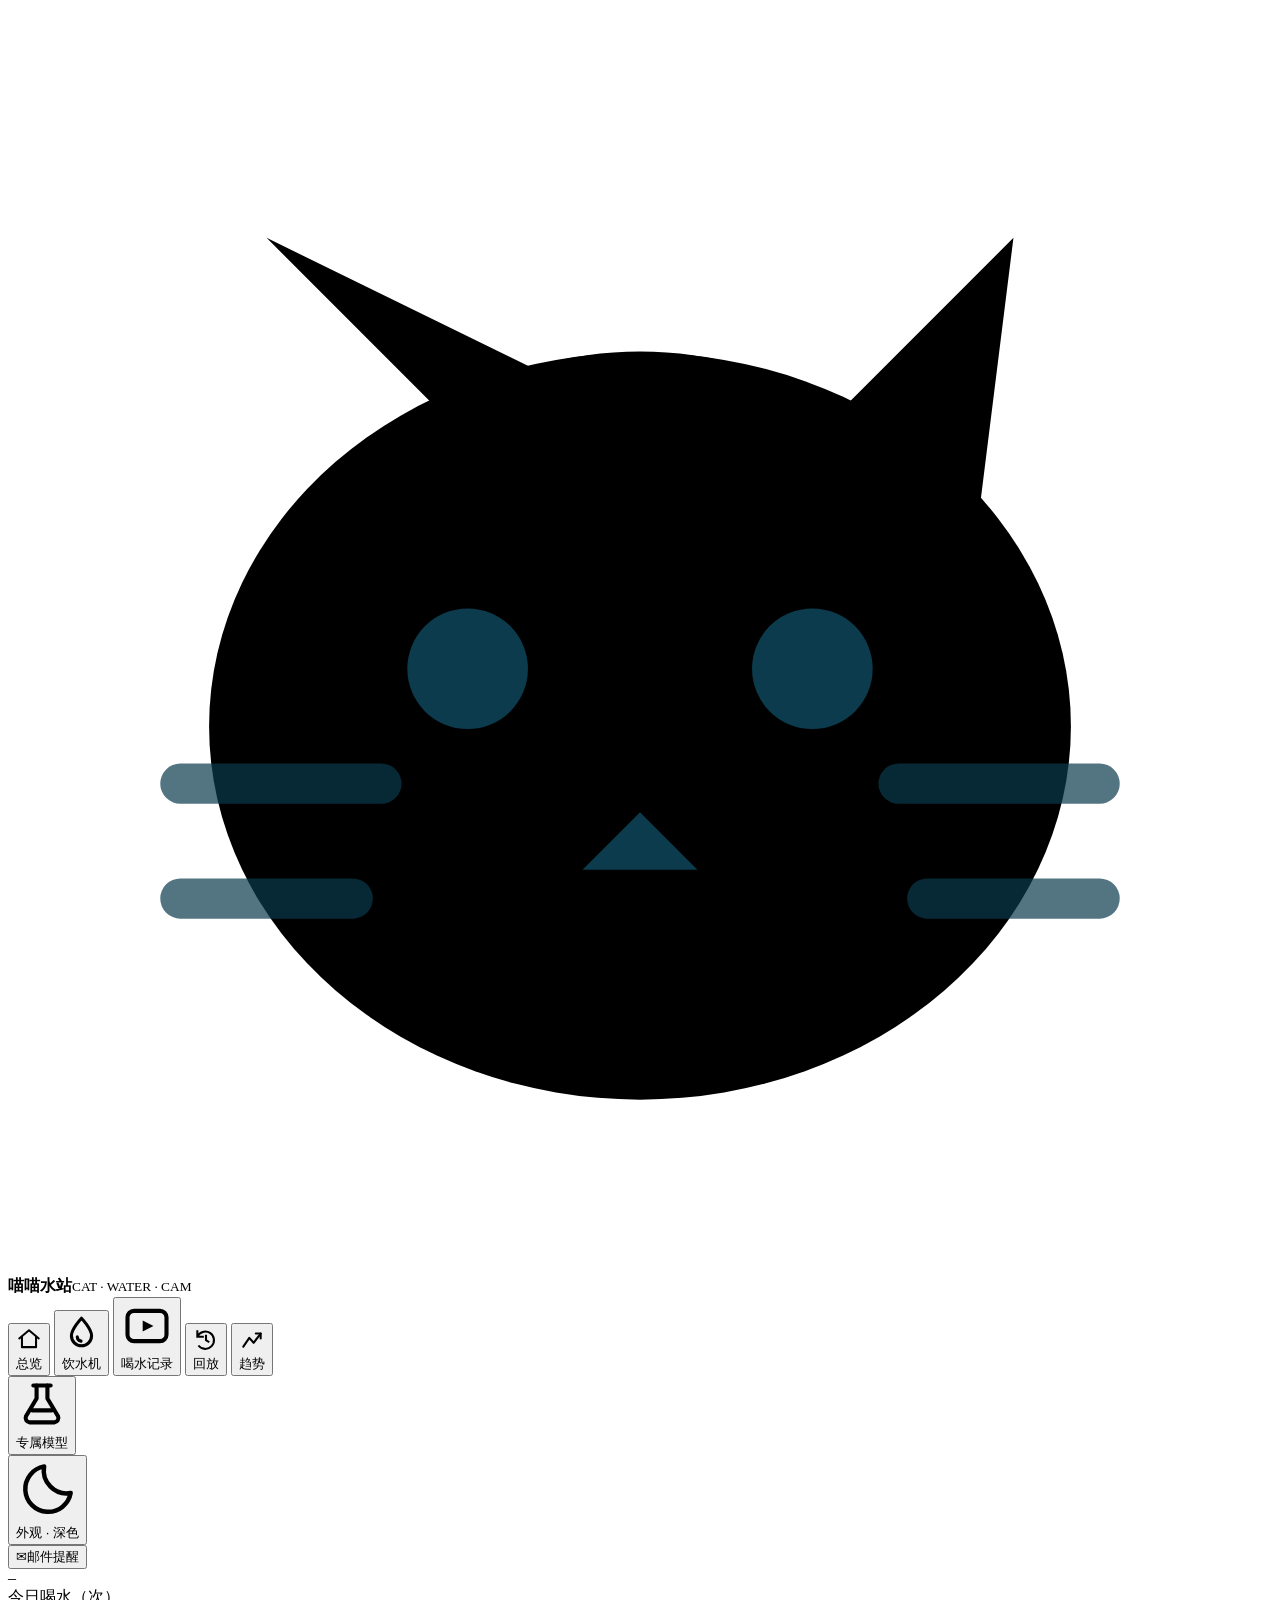
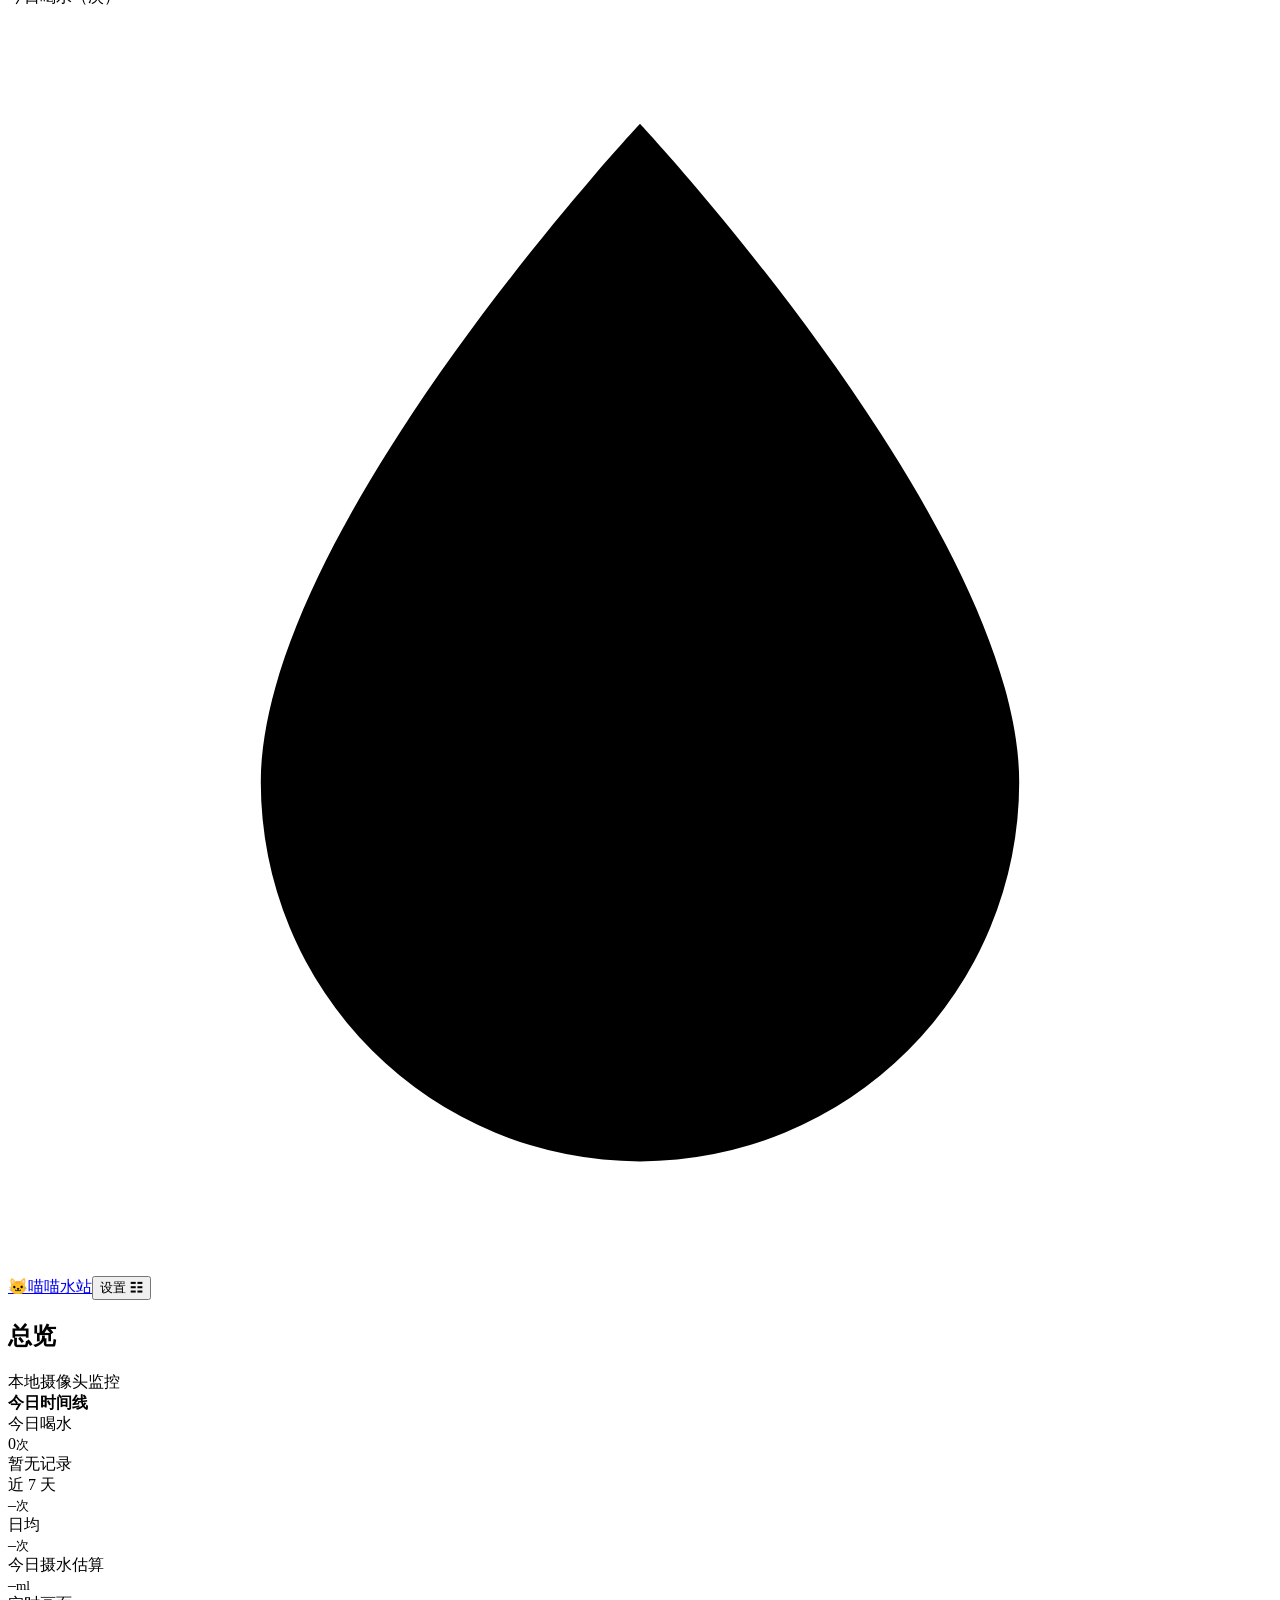
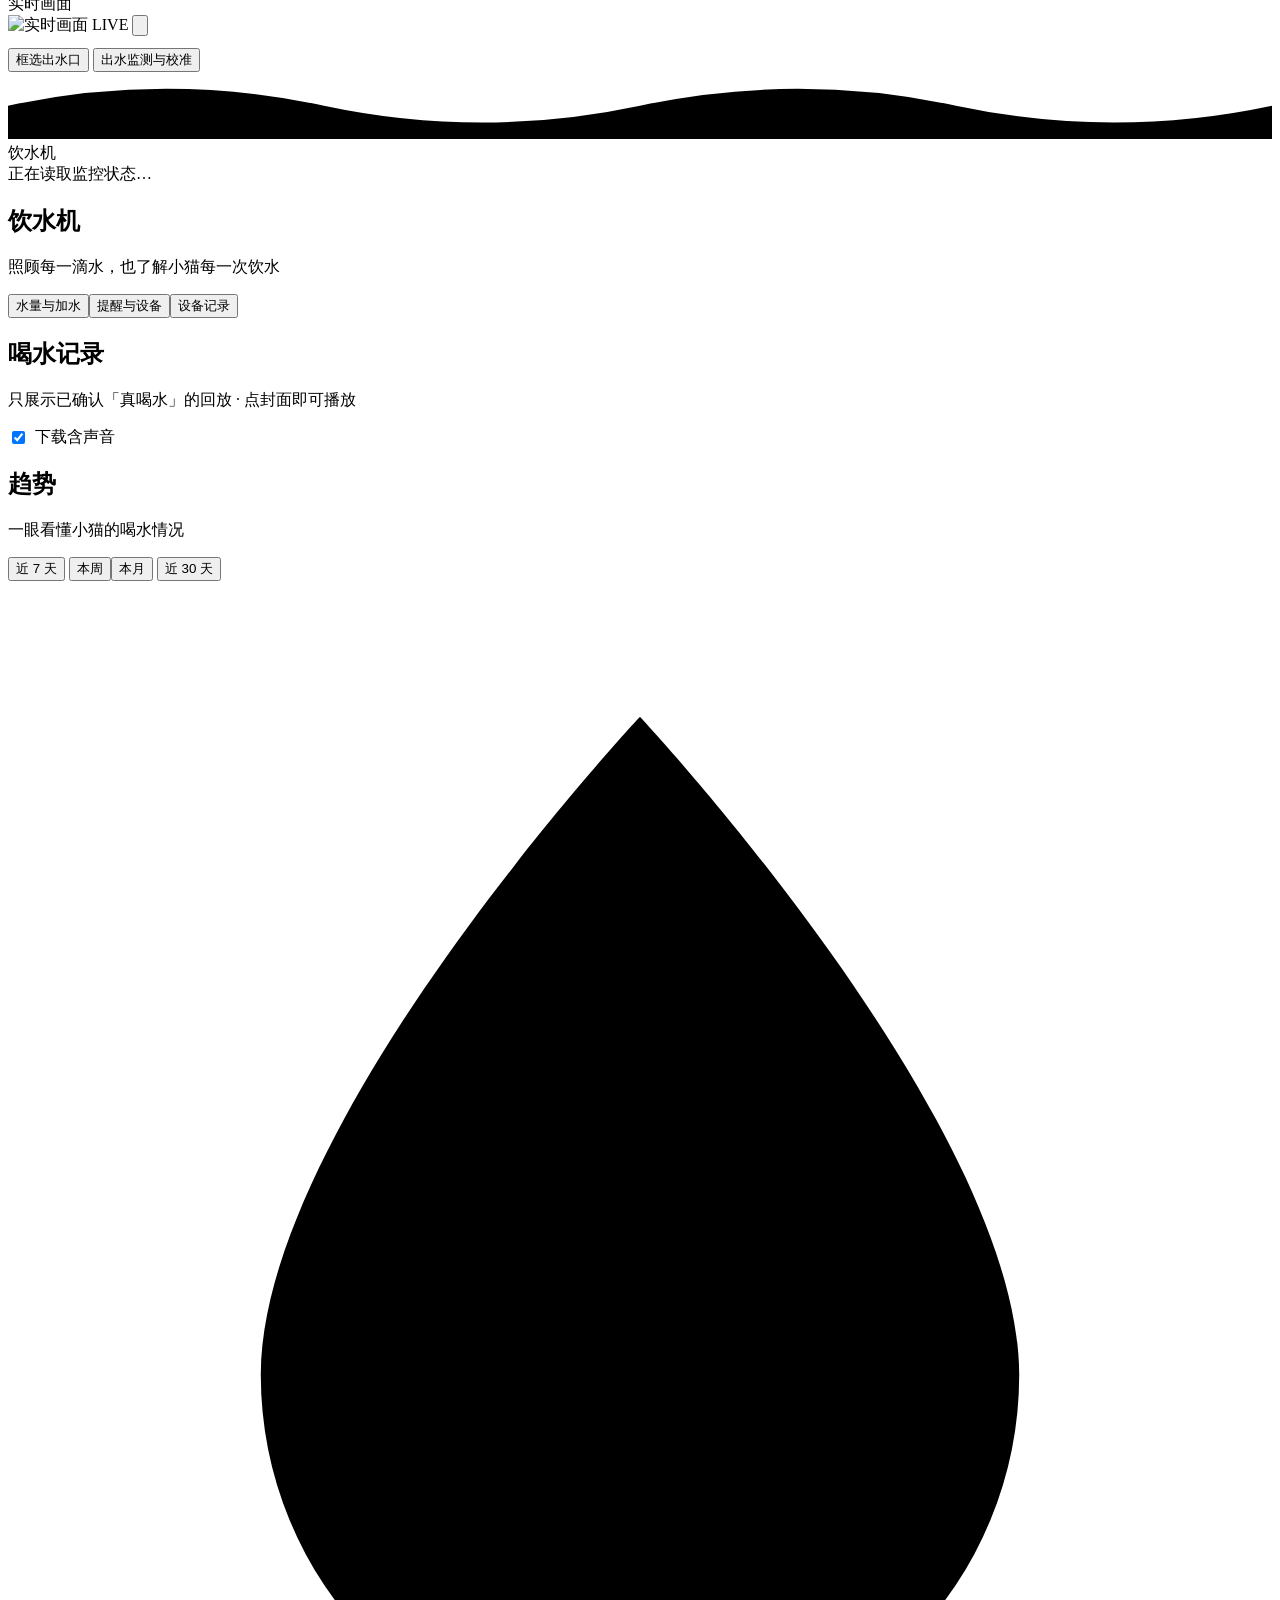
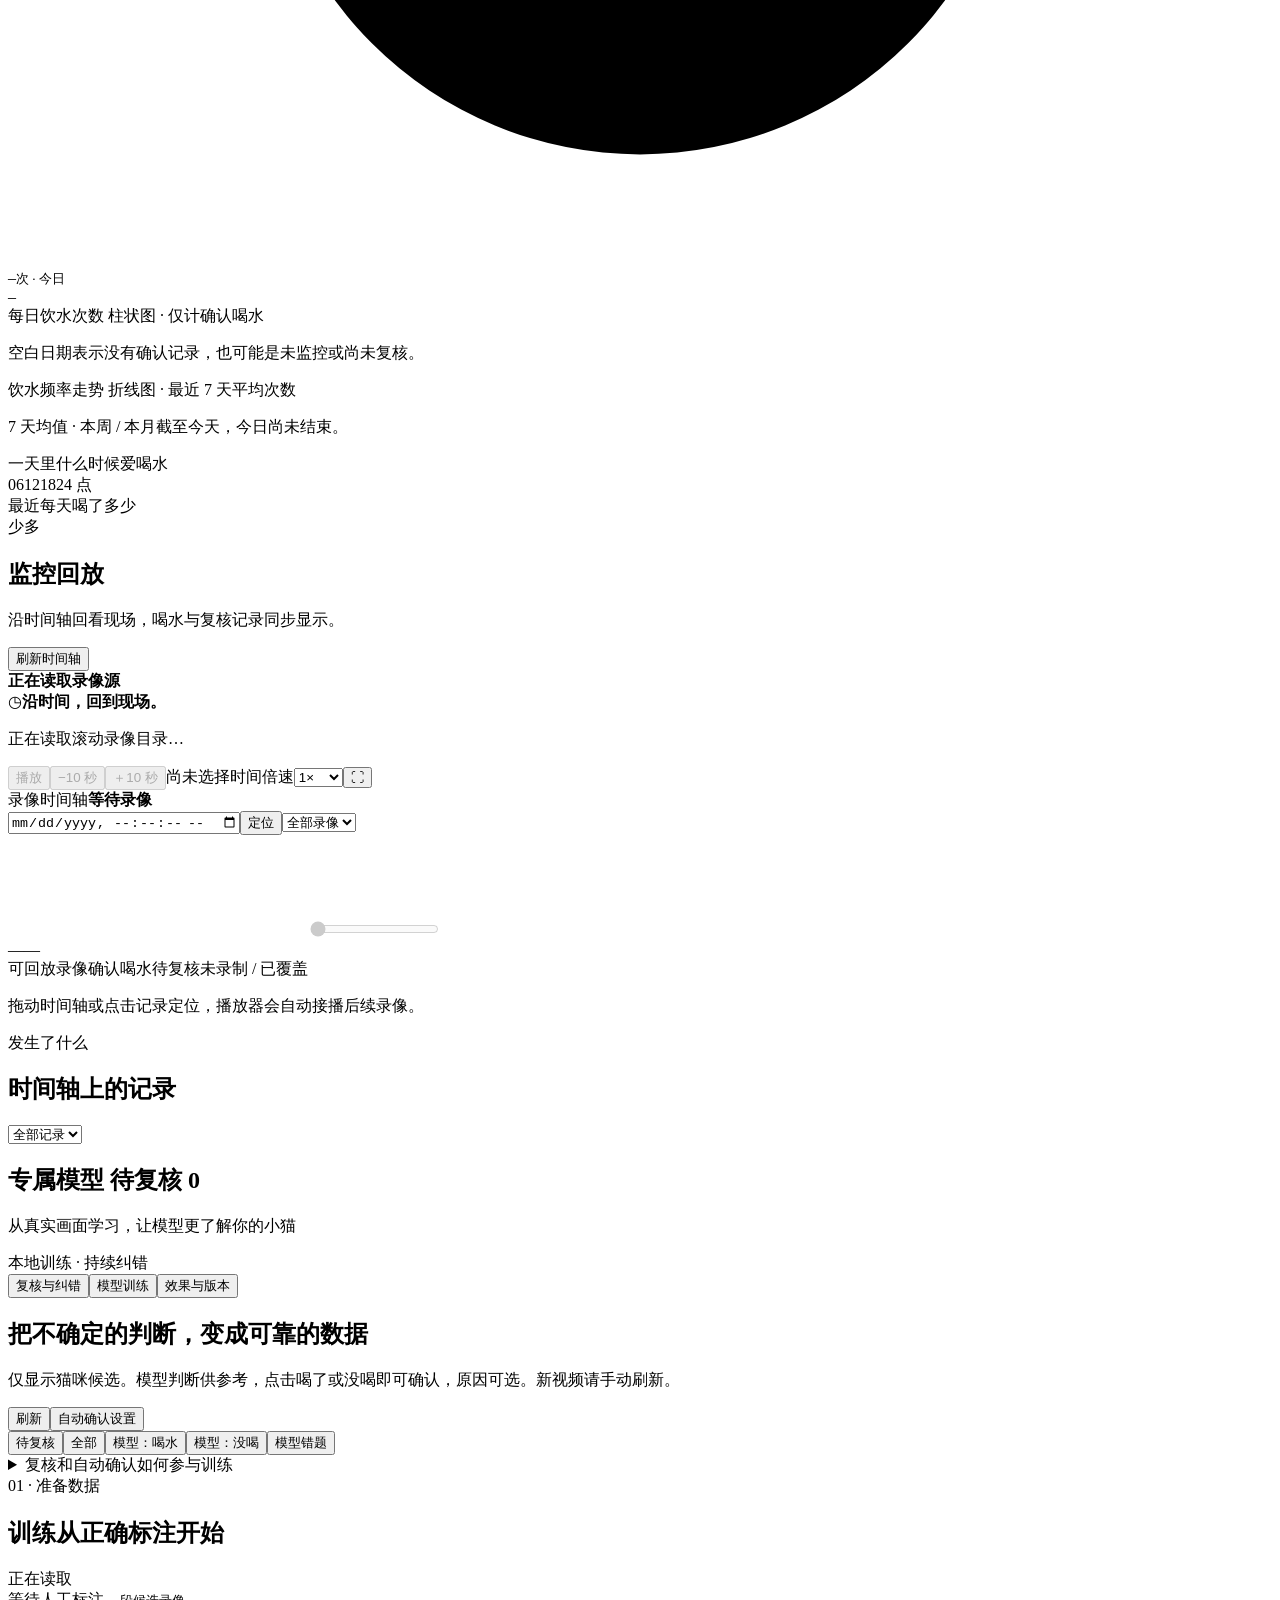
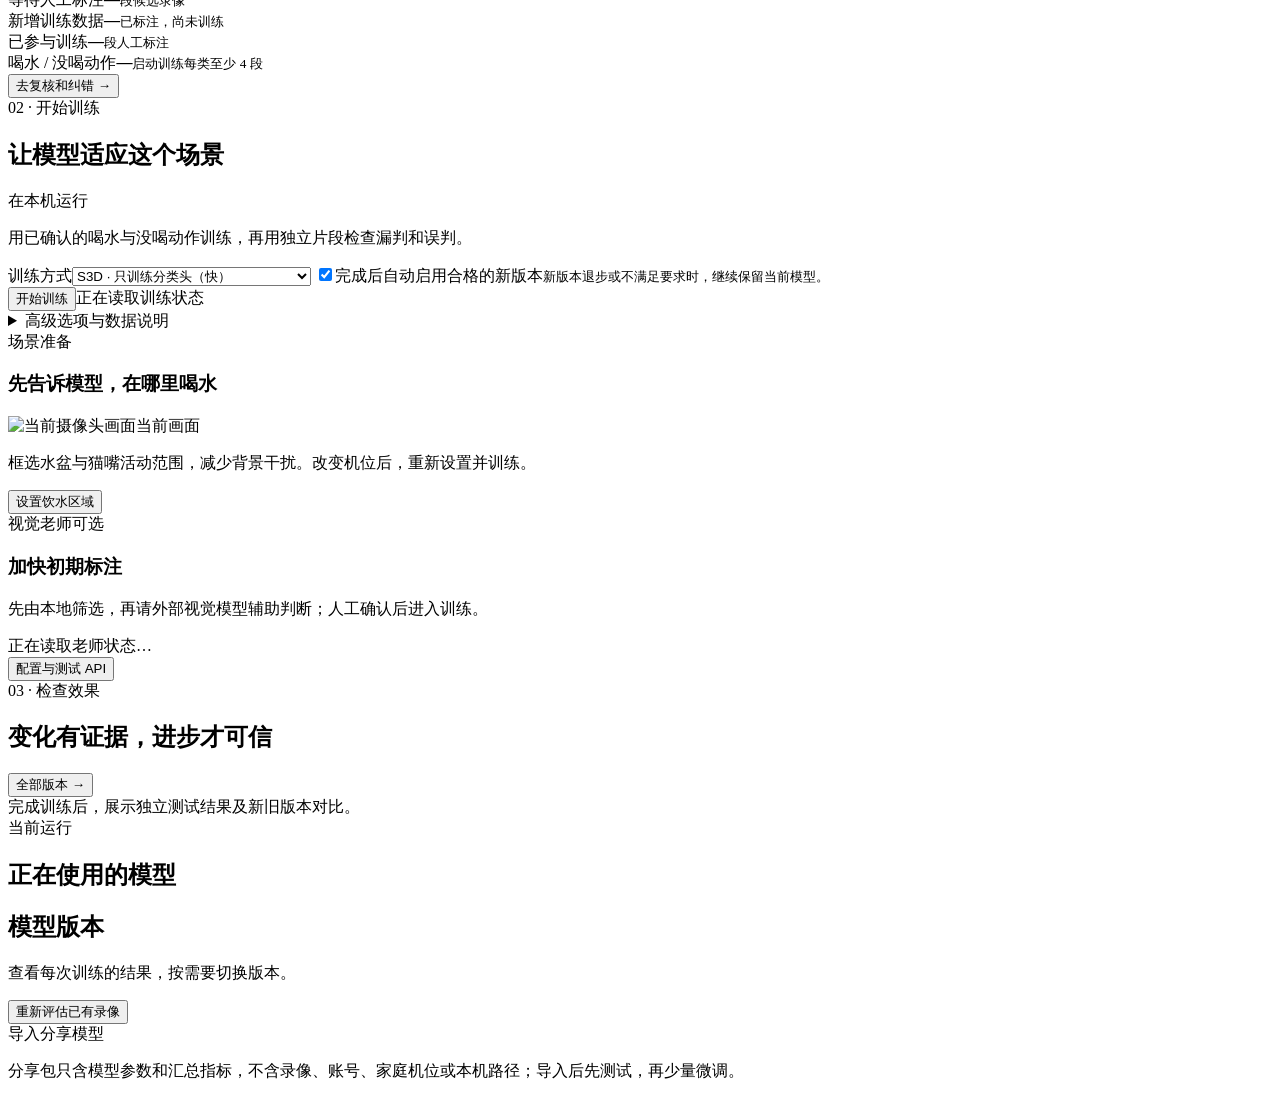
==== commit f71eac45: "修复摄像头录音并支持模型分享和周月趋势" ====
--- a/catcam/static/index.html
+++ b/catcam/static/index.html
@@ -121,6 +121,7 @@
   <div class="ph an" style="--i:0"><div><h1>趋势</h1><p>一眼看懂小猫的喝水情况</p></div>
     <div class="seg-ctl" id="rangeCtl">
       <button class="on" onclick="setRange(7,this)">近 7 天</button>
+      <button onclick="setRange('week',this)">本周</button><button onclick="setRange('month',this)">本月</button>
       <button onclick="setRange(30,this)">近 30 天</button></div></div>
   <div class="grid">
     <div class="card sp12 an" style="--i:1"><div class="card-b">
@@ -130,6 +131,8 @@
           <div class="trend-status" id="trStatus">–</div>
           <div class="trend-sub" id="trSub"></div></div>
       </div></div></div>
+    <div class="card sp6 an trend-chart-card"><div class="card-h">每日饮水次数 <span class="note">柱状图 · 仅计确认喝水</span></div><div class="card-b"><div id="trendBars"></div><p class="note">空白日期表示没有确认记录，也可能是未监控或尚未复核。</p></div></div>
+    <div class="card sp6 an trend-chart-card"><div class="card-h">饮水频率走势 <span class="note">折线图 · 最近 7 天平均次数</span></div><div class="card-b"><div id="trendLine"></div><p class="note">7 天均值 · 本周 / 本月截至今天，今日尚未结束。</p></div></div>
     <div class="card sp6 an" style="--i:2"><div class="card-h">一天里什么时候爱喝水 <span class="note" id="hourPeak"></span></div>
       <div class="card-b"><div class="heatrow" id="hourHeat"></div>
       <div class="heataxis"><span>0</span><span>6</span><span>12</span><span>18</span><span>24 点</span></div></div></div>
@@ -171,10 +174,10 @@
     <div class="studio-grid"><div class="studio-main">
       <section class="studio-panel"><div class="studio-panel-head"><div><span class="fountain-kicker">01 · 准备数据</span><h2>训练从正确标注开始</h2></div><span id="studioReadiness" class="tag">正在读取</span></div><div class="studio-data-grid"><div><span>等待人工标注</span><strong id="dsUn">—</strong><small>段候选录像</small></div><div class="highlight"><span>新增训练数据</span><strong id="dsNew">—</strong><small>已标注，尚未训练</small></div><div><span>已参与训练</span><strong id="dsTr">—</strong><small>段人工标注</small></div><div><span>喝水 / 没喝动作</span><strong id="dsBal">—</strong><small>启动训练每类至少 4 段</small></div></div><button class="studio-link" onclick="setLab('label',$('#labTabs').children[0])">去复核和纠错 <span>→</span></button></section>
       <section class="studio-panel studio-training"><div class="studio-panel-head"><div><span class="fountain-kicker">02 · 开始训练</span><h2>让模型适应这个场景</h2></div><span class="studio-device">在本机运行</span></div><p class="studio-description">用已确认的喝水与没喝动作训练，再用独立片段检查漏判和误判。</p>
-        <label class="studio-field">训练方式<select id="trainBackend"><option value="s3d-temporal-v2">连续动作 · 轻量训练（推荐）</option><option value="s3d-finetuned-v1">连续动作 · 深度微调（较慢）</option><option value="videomae-temporal-v1">VideoMAE · 需下载模型</option><option value="s3d-legacy">旧版特征 · 兼容已有缓存</option></select></label>
+        <label class="studio-field">训练方式<select id="trainBackend"><option value="s3d-temporal-v2">S3D · 只训练分类头（快）</option><option value="s3d-finetuned-v1">S3D · 微调末段主干＋分类头（慢）</option><option value="videomae-temporal-v1">VideoMAE · 冻结主干，只训练分类头</option><option value="s3d-legacy">旧版 S3D · 仅兼容历史缓存</option></select></label>
         <label class="studio-checkbox"><input id="trainAutoActivate" type="checkbox" checked><span>完成后自动启用合格的新版本<small>新版本退步或不满足要求时，继续保留当前模型。</small></span></label>
         <div class="studio-train-action"><button id="trainVideoBtn" class="btn" onclick="trainVideo()">开始训练</button><span id="studioTrainHint">正在读取训练状态</span></div><div id="trainVideoProg" style="display:none"></div><div class="t-status" id="trainVideoStatus" role="status" aria-live="polite"></div>
-        <details class="studio-explainer"><summary>高级选项与数据说明</summary><label class="studio-checkbox"><input type="checkbox" id="trainVideoRebuild"><span>从头提取特征，忽略已有缓存</span></label><p>按日期隔离数据，日期不足时采用分层划分；验证集调整阈值，独立测试集报告表现。轻量训练使用连续动作窗口，深度微调会进一步调整模型主干。</p><div class="t-status" id="datasetStatus"></div></details>
+        <details class="studio-explainer"><summary>高级选项与数据说明</summary><label class="studio-checkbox"><input type="checkbox" id="trainVideoRebuild"><span>从头提取特征，忽略已有缓存</span></label><p>按日期隔离数据，日期不足时采用分层划分；验证集调整阈值，独立测试集报告表现。分类头训练冻结预训练主干，只更新最后的小分类器；缓存齐全时几秒完成是正常现象。S3D 主干微调会更新末三组特征层，需原视频且明显更慢。VideoMAE 选项目前只提取冻结特征，并不微调 Hugging Face 主干。重新提取缓存不等于从随机权重训练。</p><div class="t-status" id="datasetStatus"></div></details>
       </section>
     </div><aside class="studio-side">
       <section class="studio-panel studio-scene"><span class="fountain-kicker">场景准备</span><h3>先告诉模型，在哪里喝水</h3><div class="studio-scene-preview"><img src="/snapshot.jpg" alt="当前摄像头画面" loading="lazy"><span>当前画面</span></div><p>框选水盆与猫嘴活动范围，减少背景干扰。改变机位后，重新设置并训练。</p><button class="btn ghost" onclick="openSceneSetup()">设置饮水区域</button></section>
@@ -184,7 +187,7 @@
   </div>
 
   <div class="lab-pane" id="lab-models"><div class="studio-training-advice" data-training-advice role="status"></div><section class="studio-panel studio-active"><div class="studio-panel-head"><div><span class="fountain-kicker">当前运行</span><h2>正在使用的模型</h2></div></div><div id="activeBox"></div></section>
-    <div class="studio-versions-heading"><div><h2>模型版本</h2><p>查看每次训练的结果，按需要切换版本。</p></div><button class="btn ghost" onclick="recheckClips()">重新评估已有录像</button></div><p class="lab-note" id="recheckStatus" role="status"></p><div id="modelList" class="mlist"></div>
+    <div class="studio-versions-heading"><div><h2>模型版本</h2><p>查看每次训练的结果，按需要切换版本。</p></div><button class="btn ghost" onclick="recheckClips()">重新评估已有录像</button></div><label class="btn ghost">导入分享模型<input type="file" accept=".zip" onchange="importSharedModel(this)" style="display:none"></label><p class="lab-note">分享包只含模型参数和汇总指标，不含录像、账号、家庭机位或本机路径；导入后先测试，再少量微调。</p><p class="lab-note" id="recheckStatus" role="status"></p><div id="modelList" class="mlist"></div>
   </div>
 </section>
 
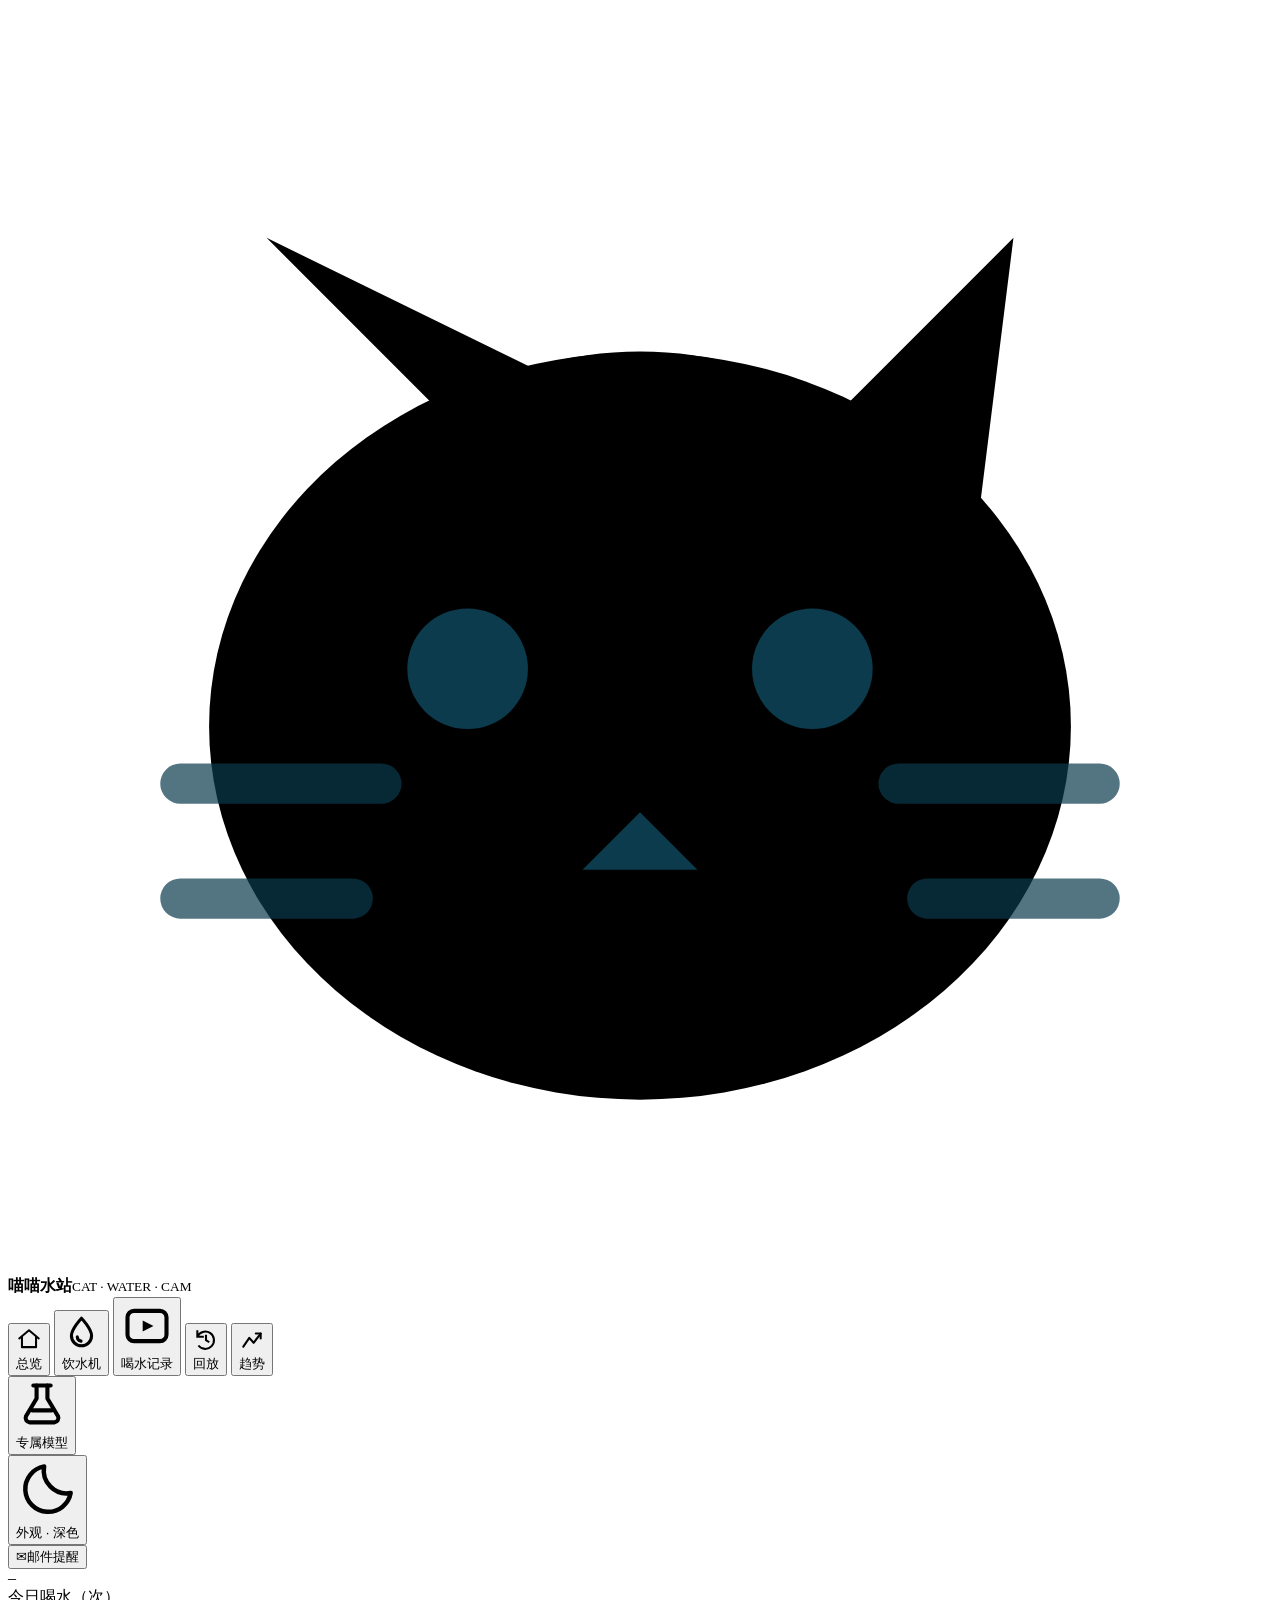
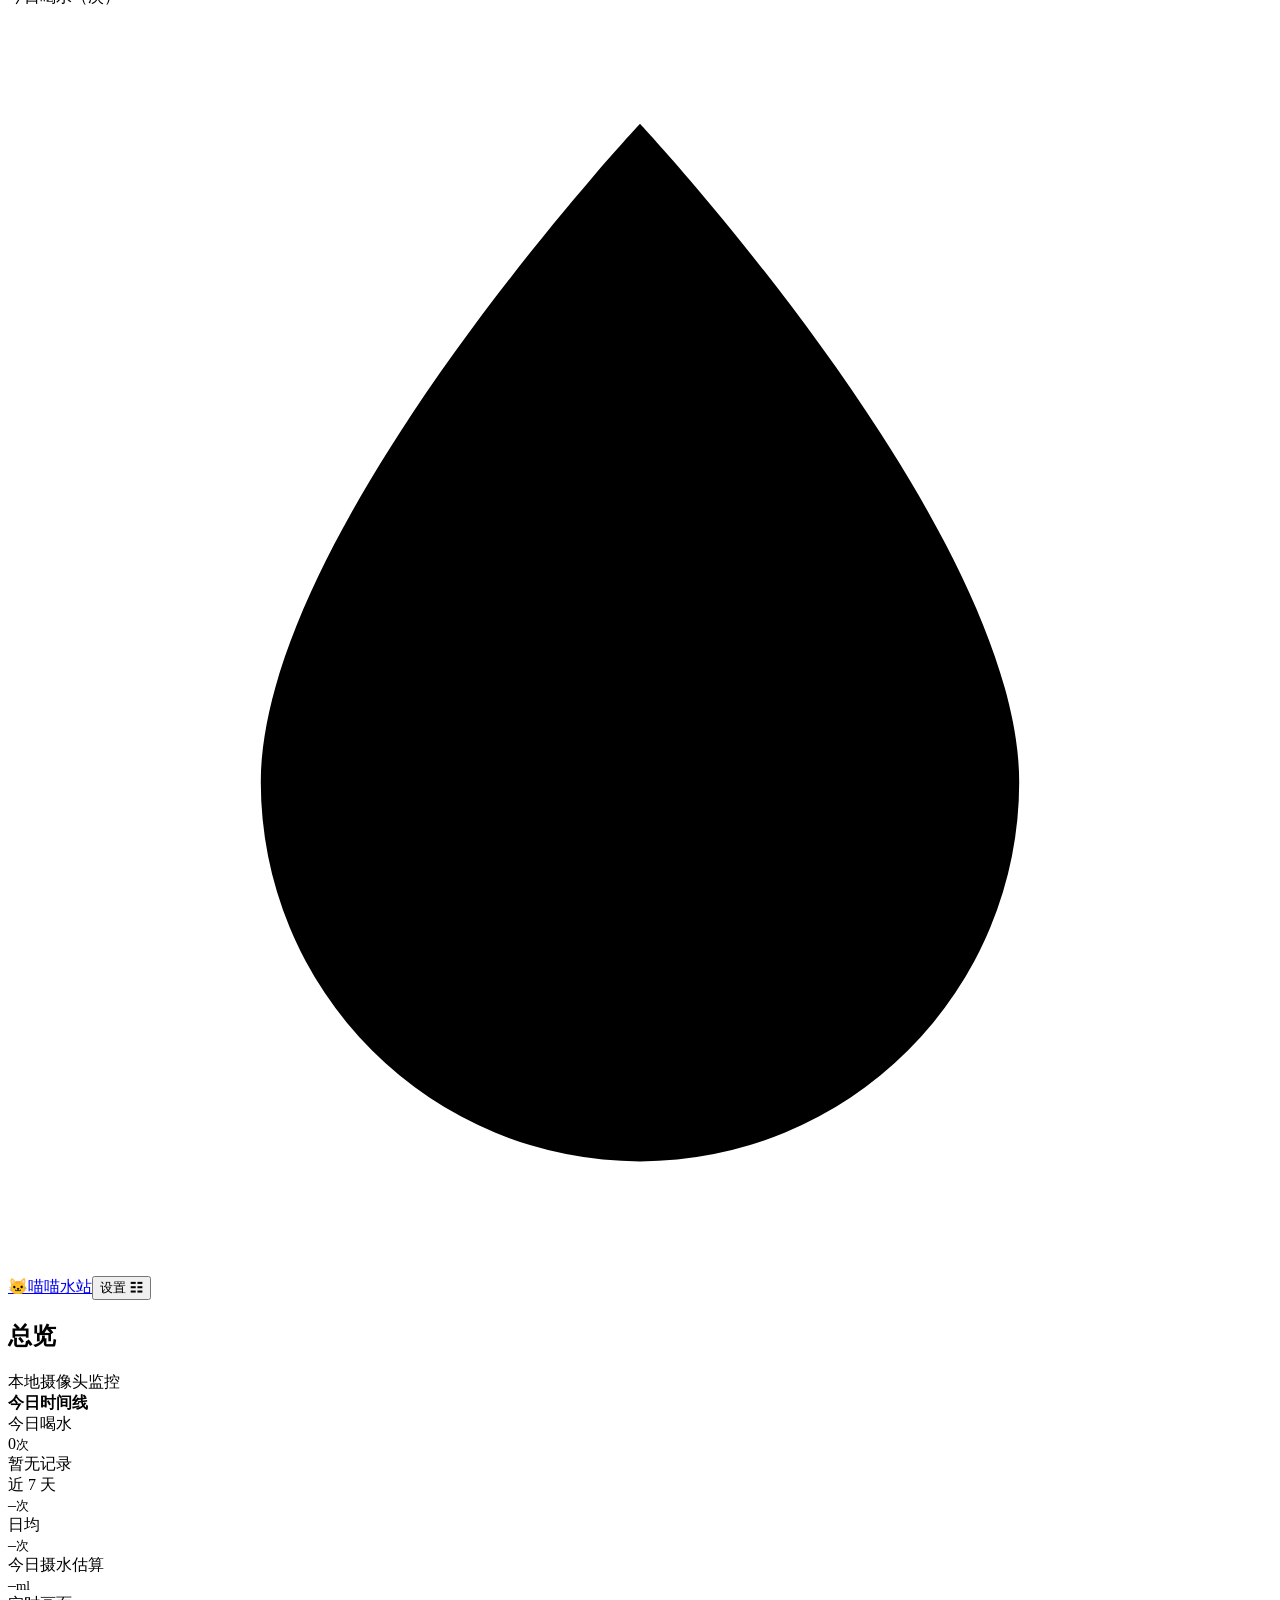
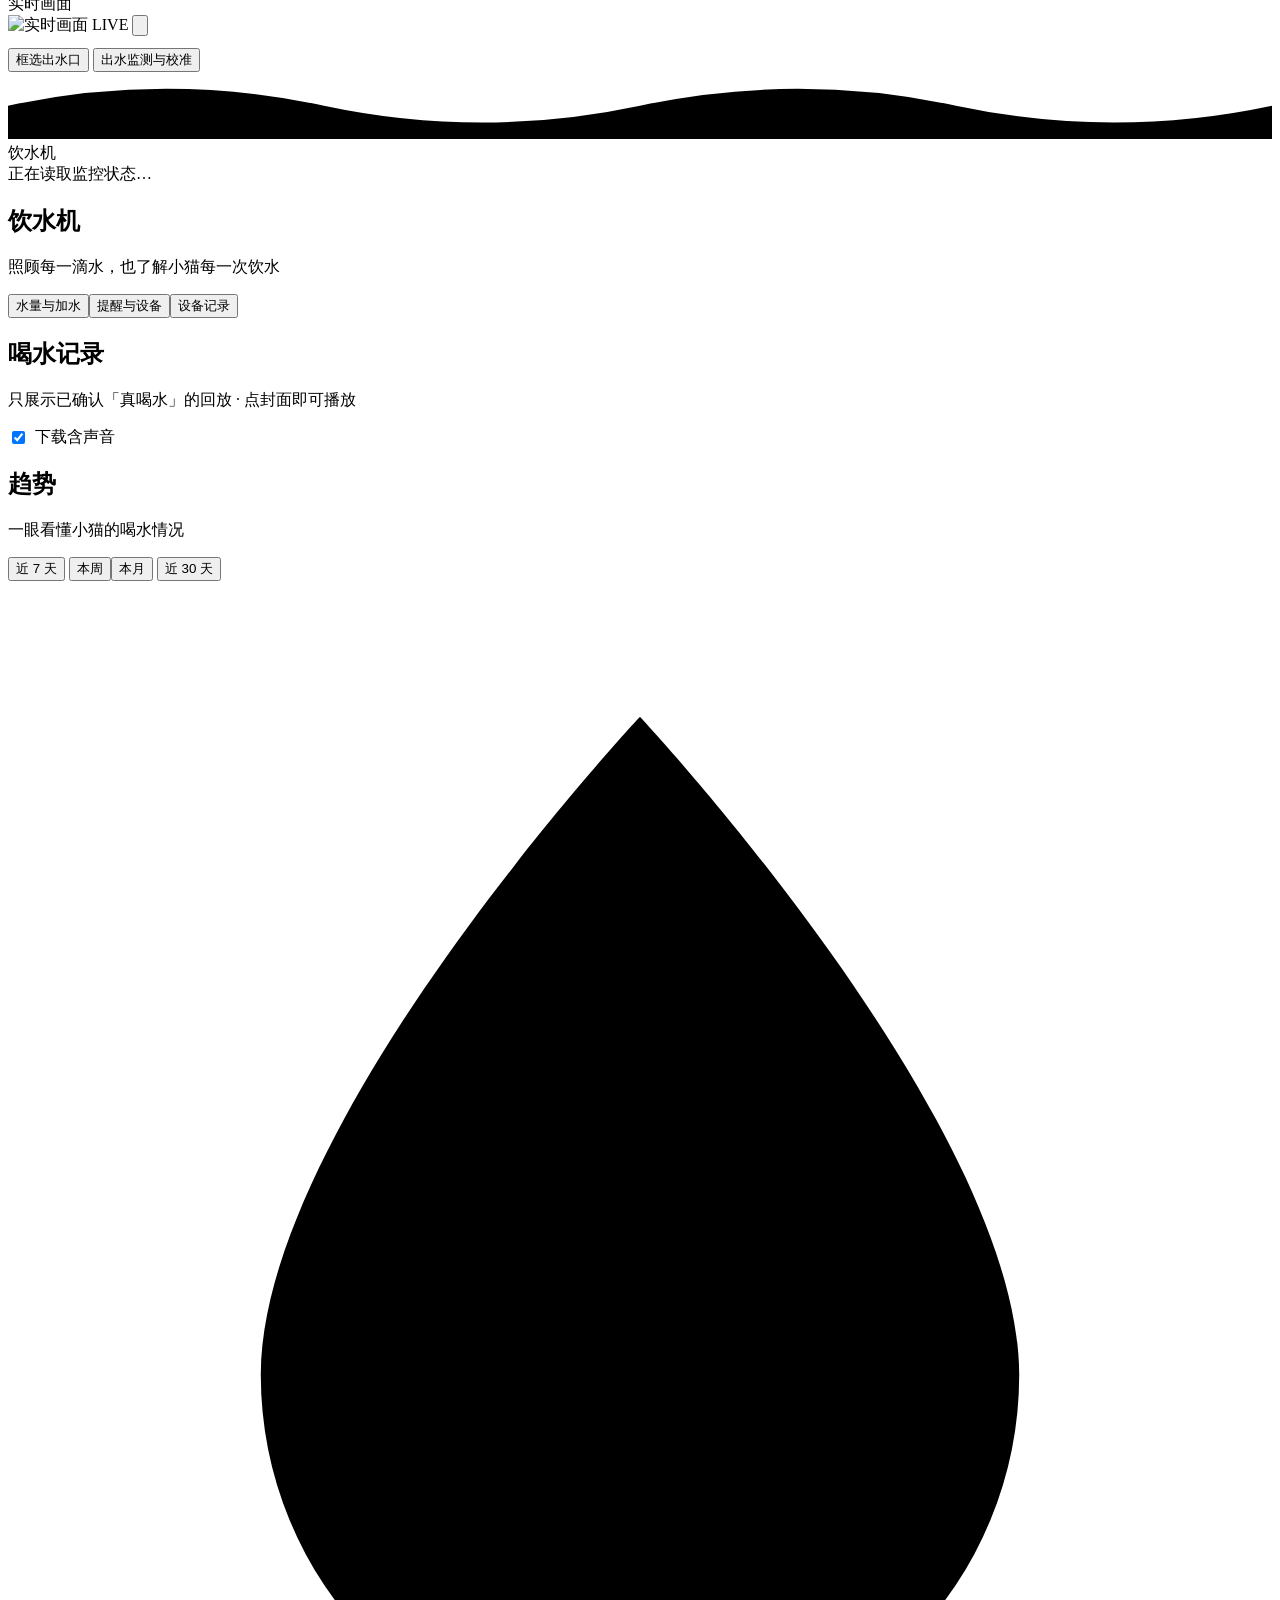
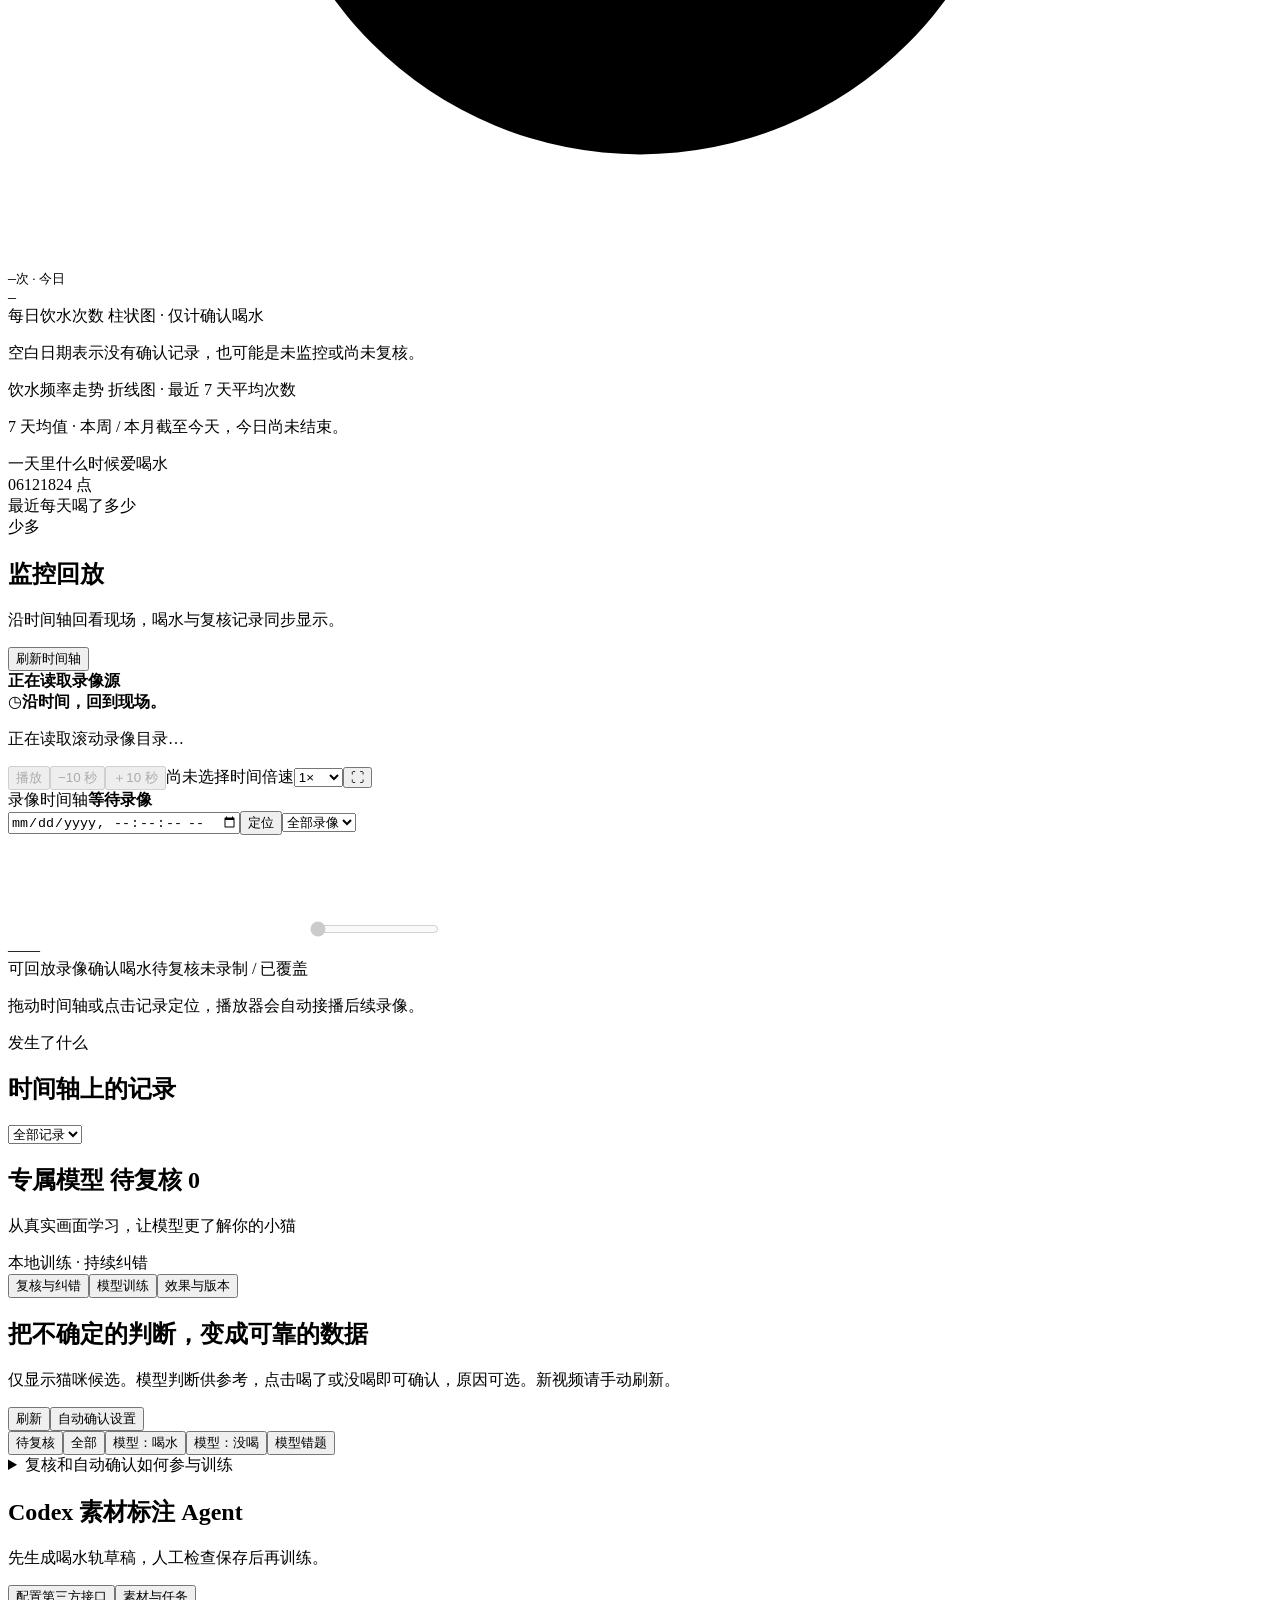
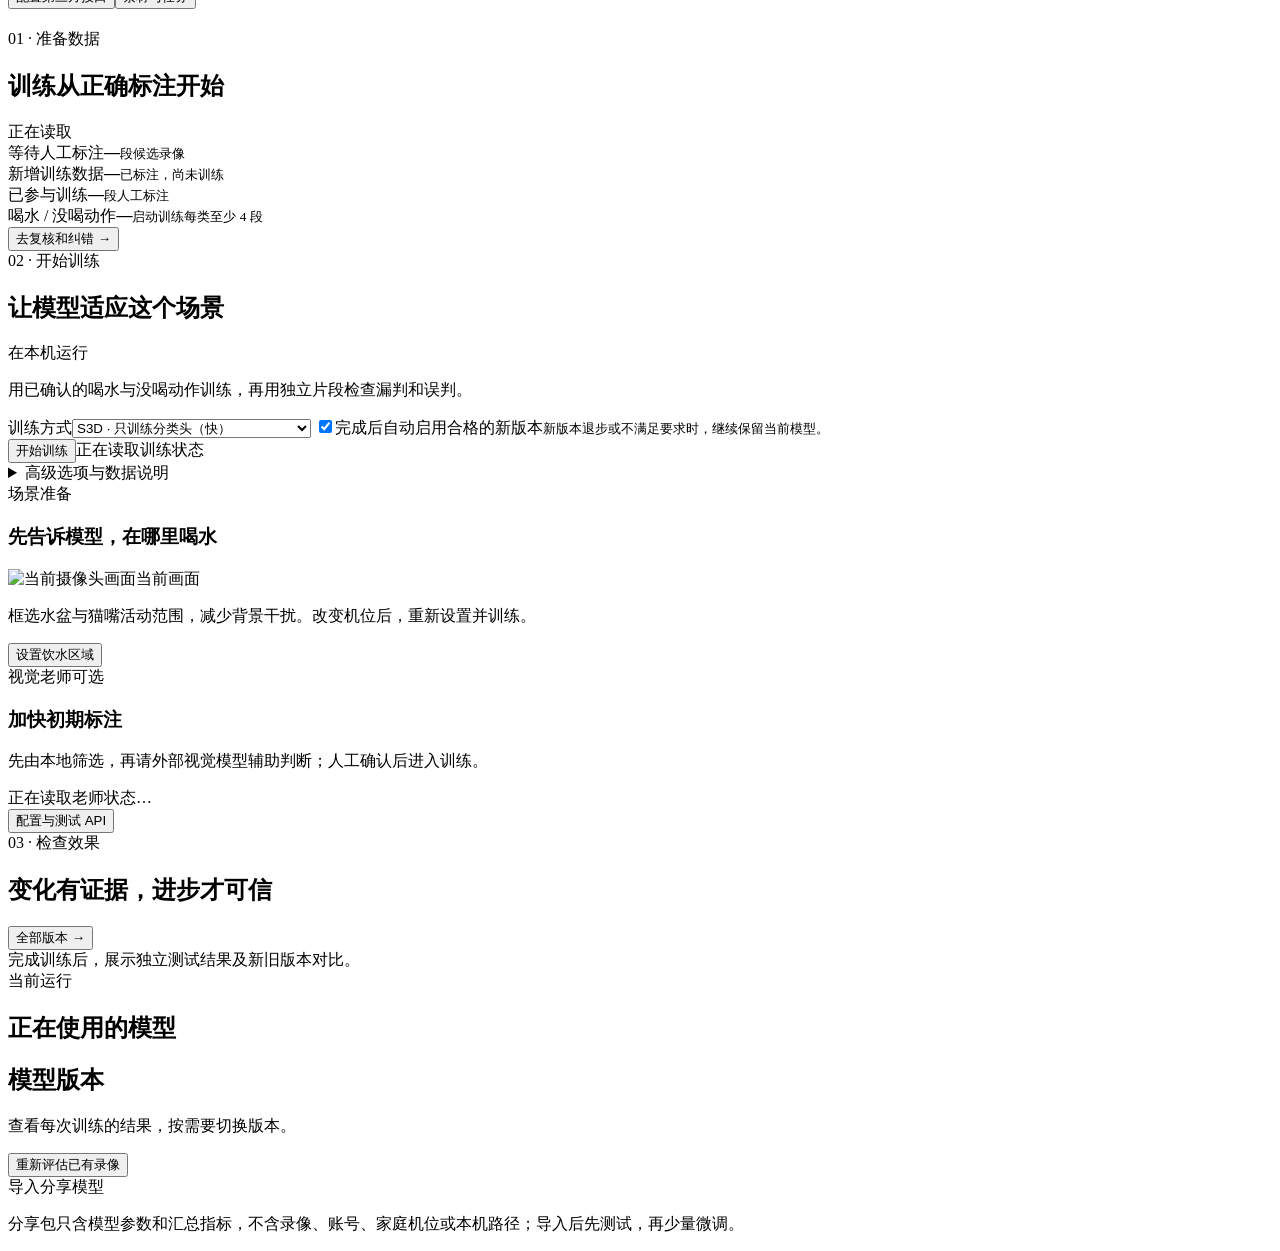
==== commit b57b9d2c: "接入官方 Codex SDK 支持第三方视频动作轨预标注" ====
--- a/catcam/static/index.html
+++ b/catcam/static/index.html
@@ -170,7 +170,7 @@
   </div>
 
   <div class="lab-pane" id="lab-train">
-    <div class="studio-training-advice" data-training-advice role="status"></div>
+    <div class="studio-panel" style="margin-bottom:20px"><div class="studio-panel-head"><div><h2>Codex 素材标注 Agent</h2><p class="note">先生成喝水轨草稿，人工检查保存后再训练。</p></div><div class="review-toolbar-actions"><button class="btn ghost" onclick="openCodexSetup()">配置第三方接口</button><button class="btn" onclick="openCodexJobs()">素材与任务</button></div></div></div><div class="studio-training-advice" data-training-advice role="status"></div>
     <div class="studio-grid"><div class="studio-main">
       <section class="studio-panel"><div class="studio-panel-head"><div><span class="fountain-kicker">01 · 准备数据</span><h2>训练从正确标注开始</h2></div><span id="studioReadiness" class="tag">正在读取</span></div><div class="studio-data-grid"><div><span>等待人工标注</span><strong id="dsUn">—</strong><small>段候选录像</small></div><div class="highlight"><span>新增训练数据</span><strong id="dsNew">—</strong><small>已标注，尚未训练</small></div><div><span>已参与训练</span><strong id="dsTr">—</strong><small>段人工标注</small></div><div><span>喝水 / 没喝动作</span><strong id="dsBal">—</strong><small>启动训练每类至少 4 段</small></div></div><button class="studio-link" onclick="setLab('label',$('#labTabs').children[0])">去复核和纠错 <span>→</span></button></section>
       <section class="studio-panel studio-training"><div class="studio-panel-head"><div><span class="fountain-kicker">02 · 开始训练</span><h2>让模型适应这个场景</h2></div><span class="studio-device">在本机运行</span></div><p class="studio-description">用已确认的喝水与没喝动作训练，再用独立片段检查漏判和误判。</p>
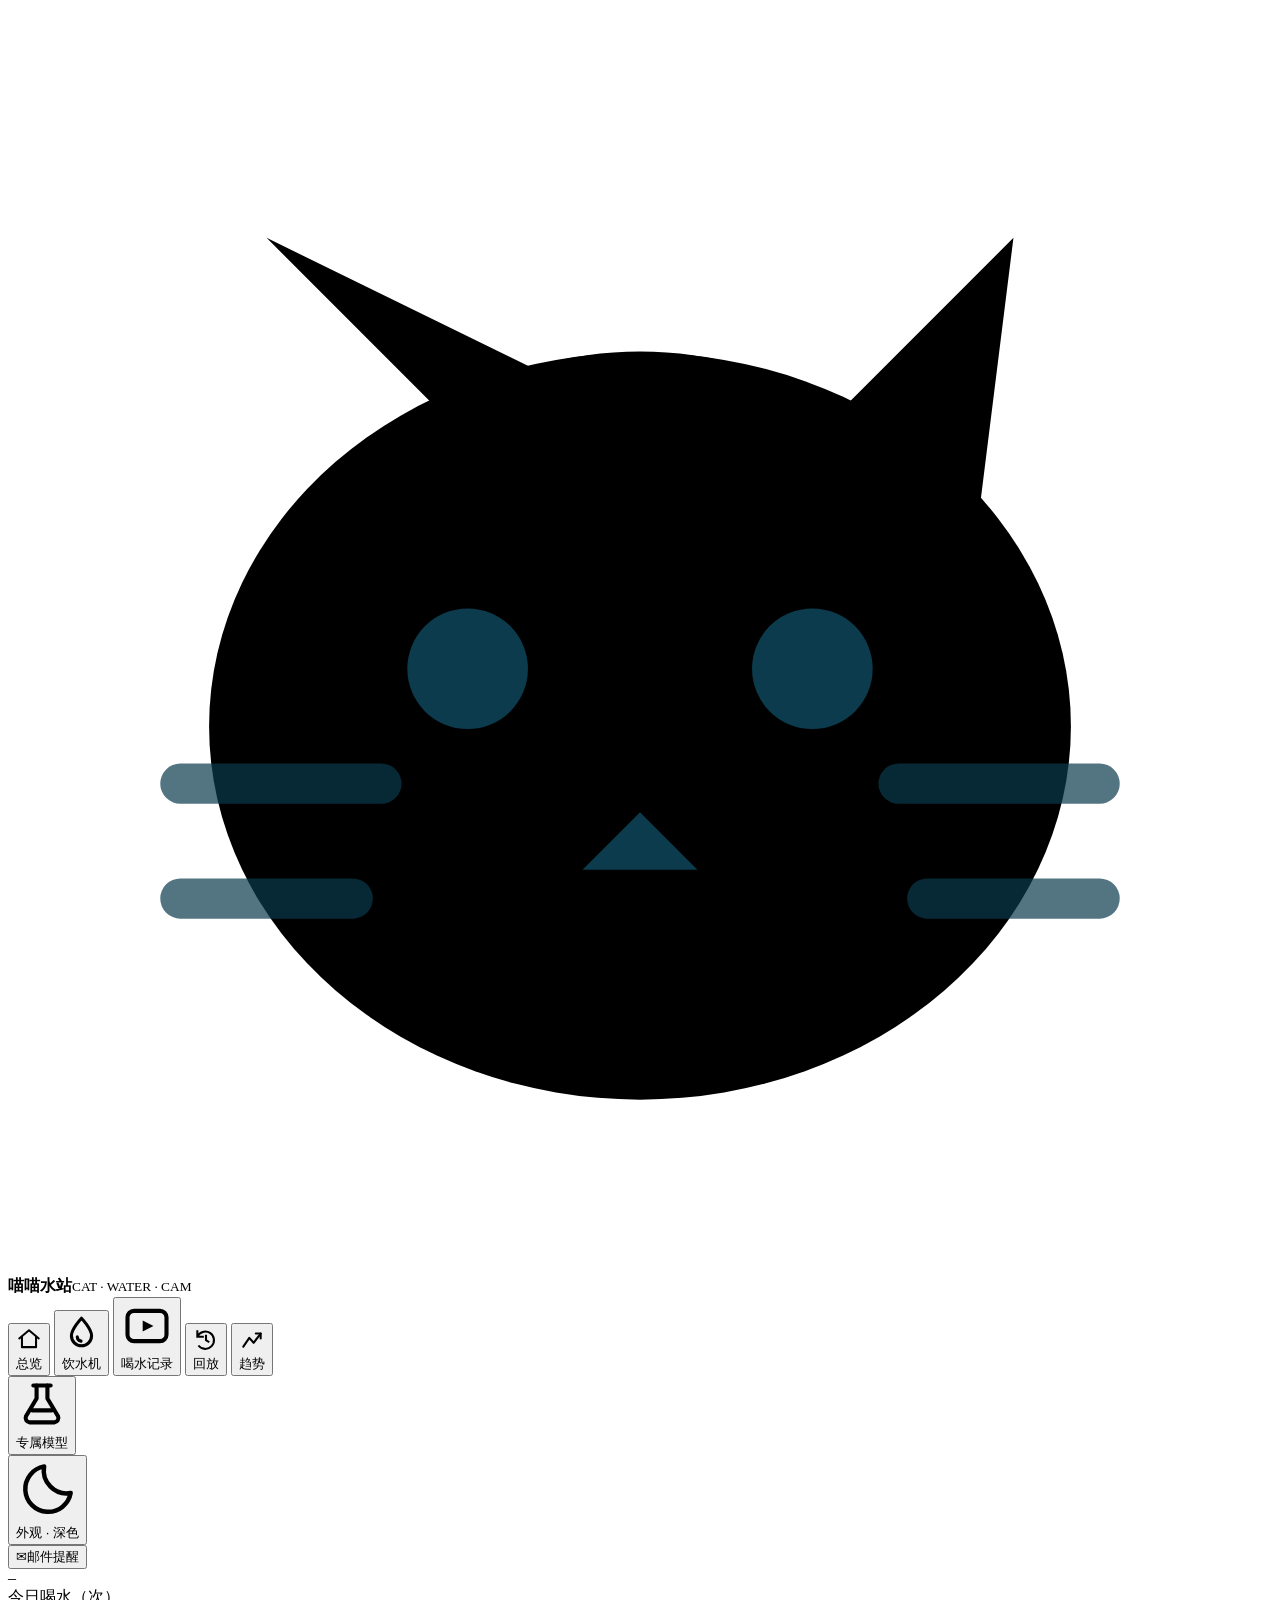
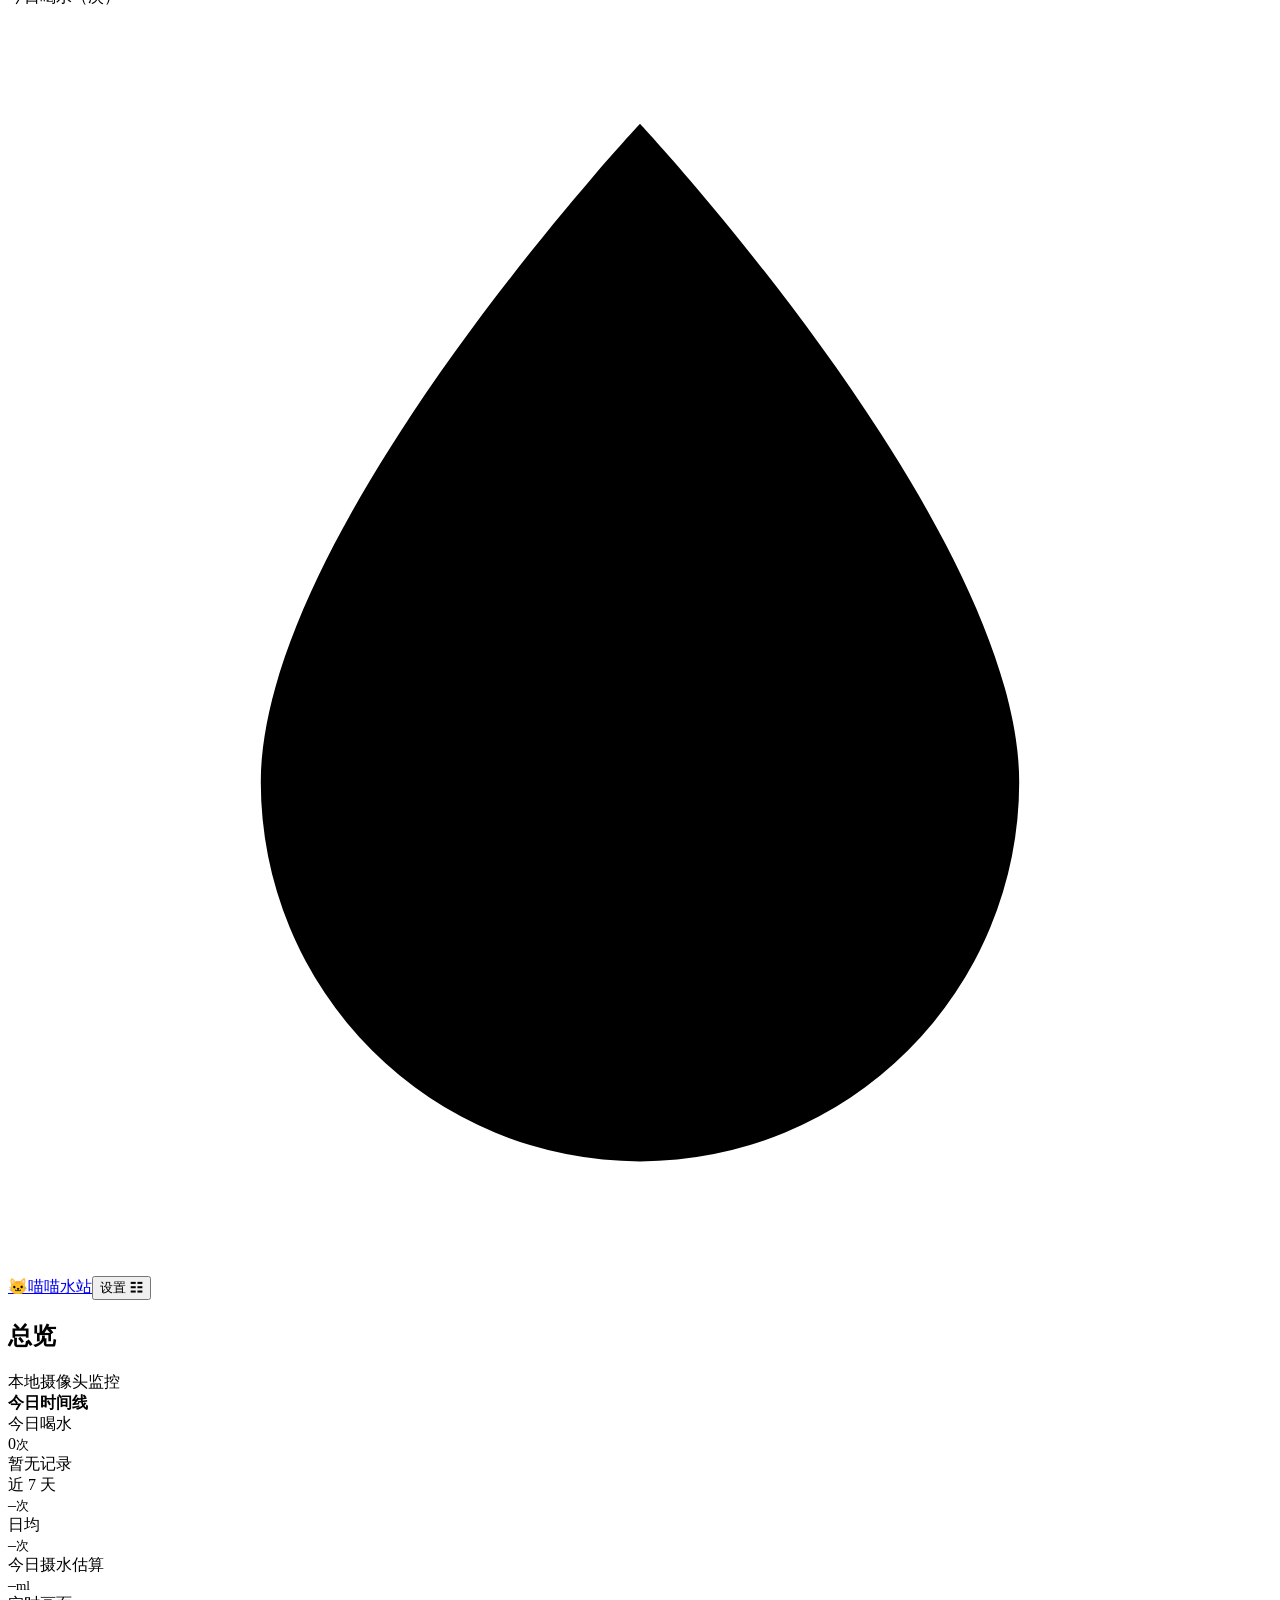
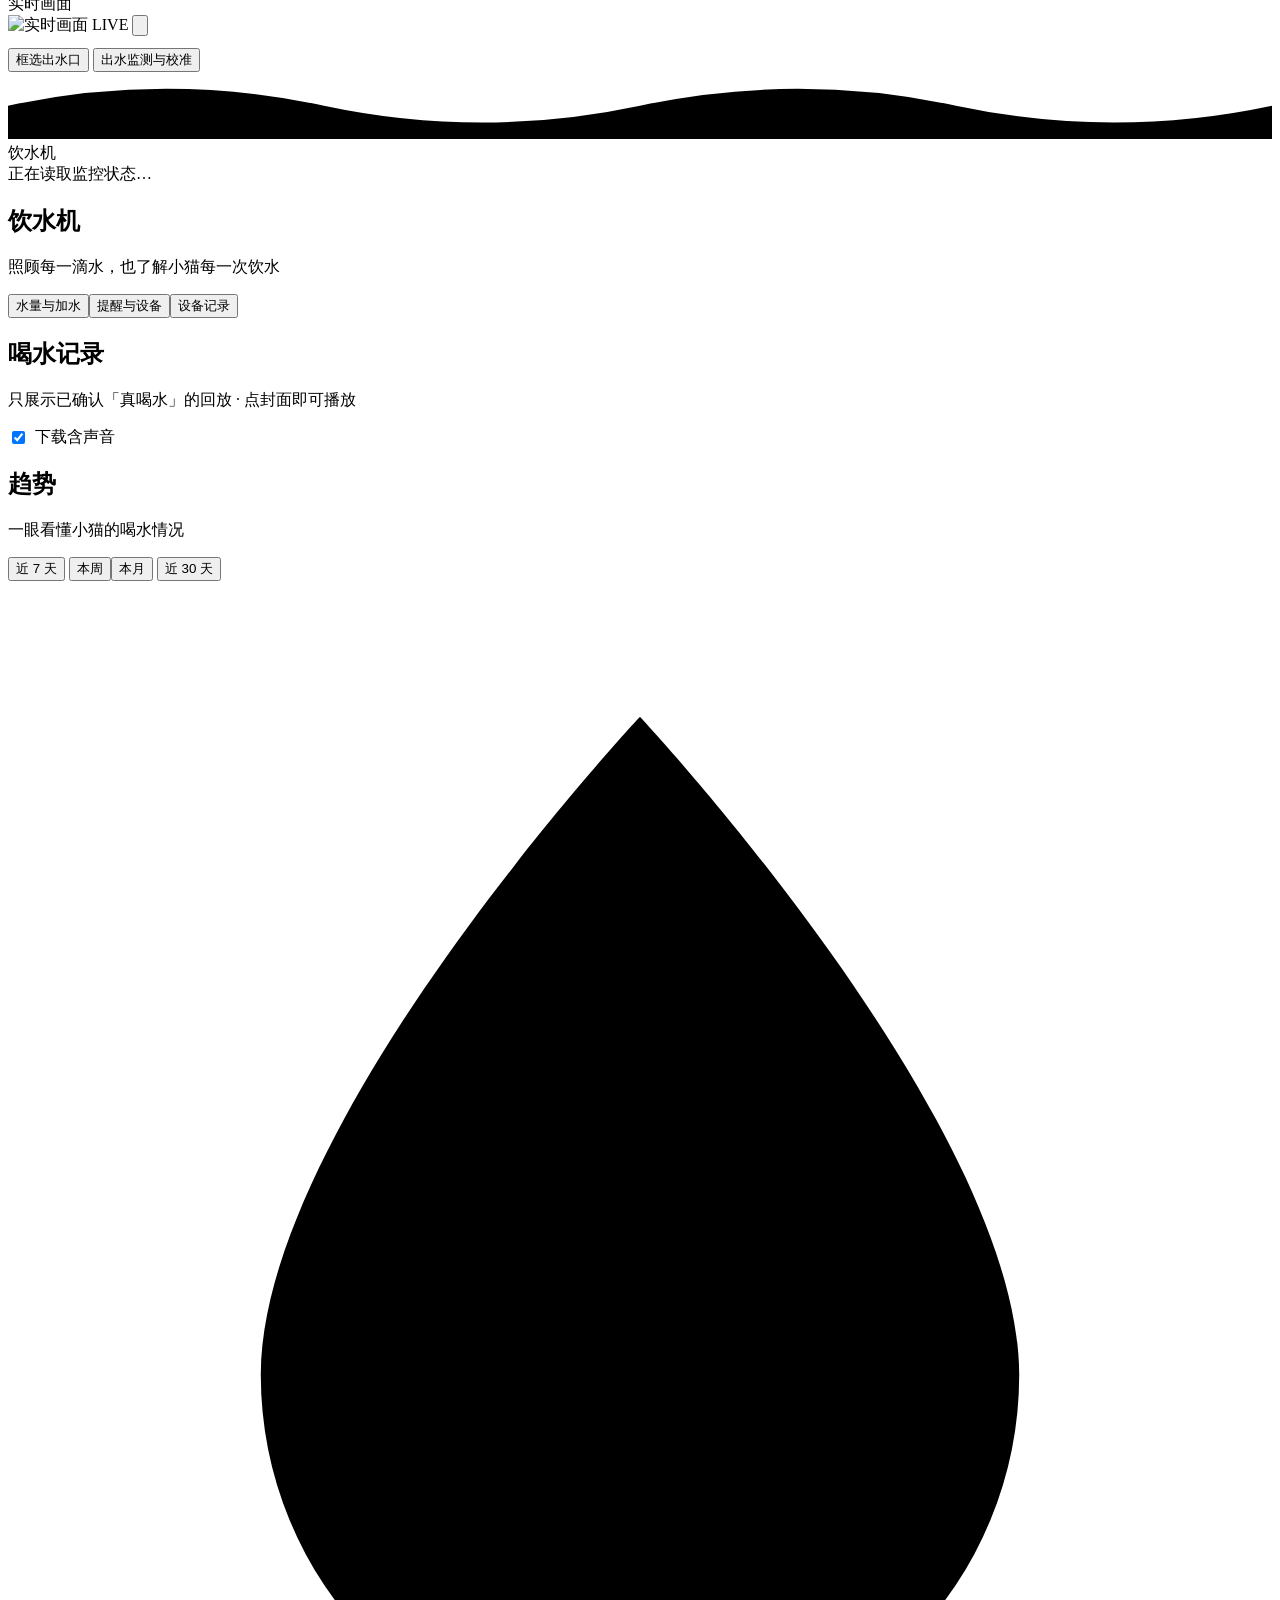
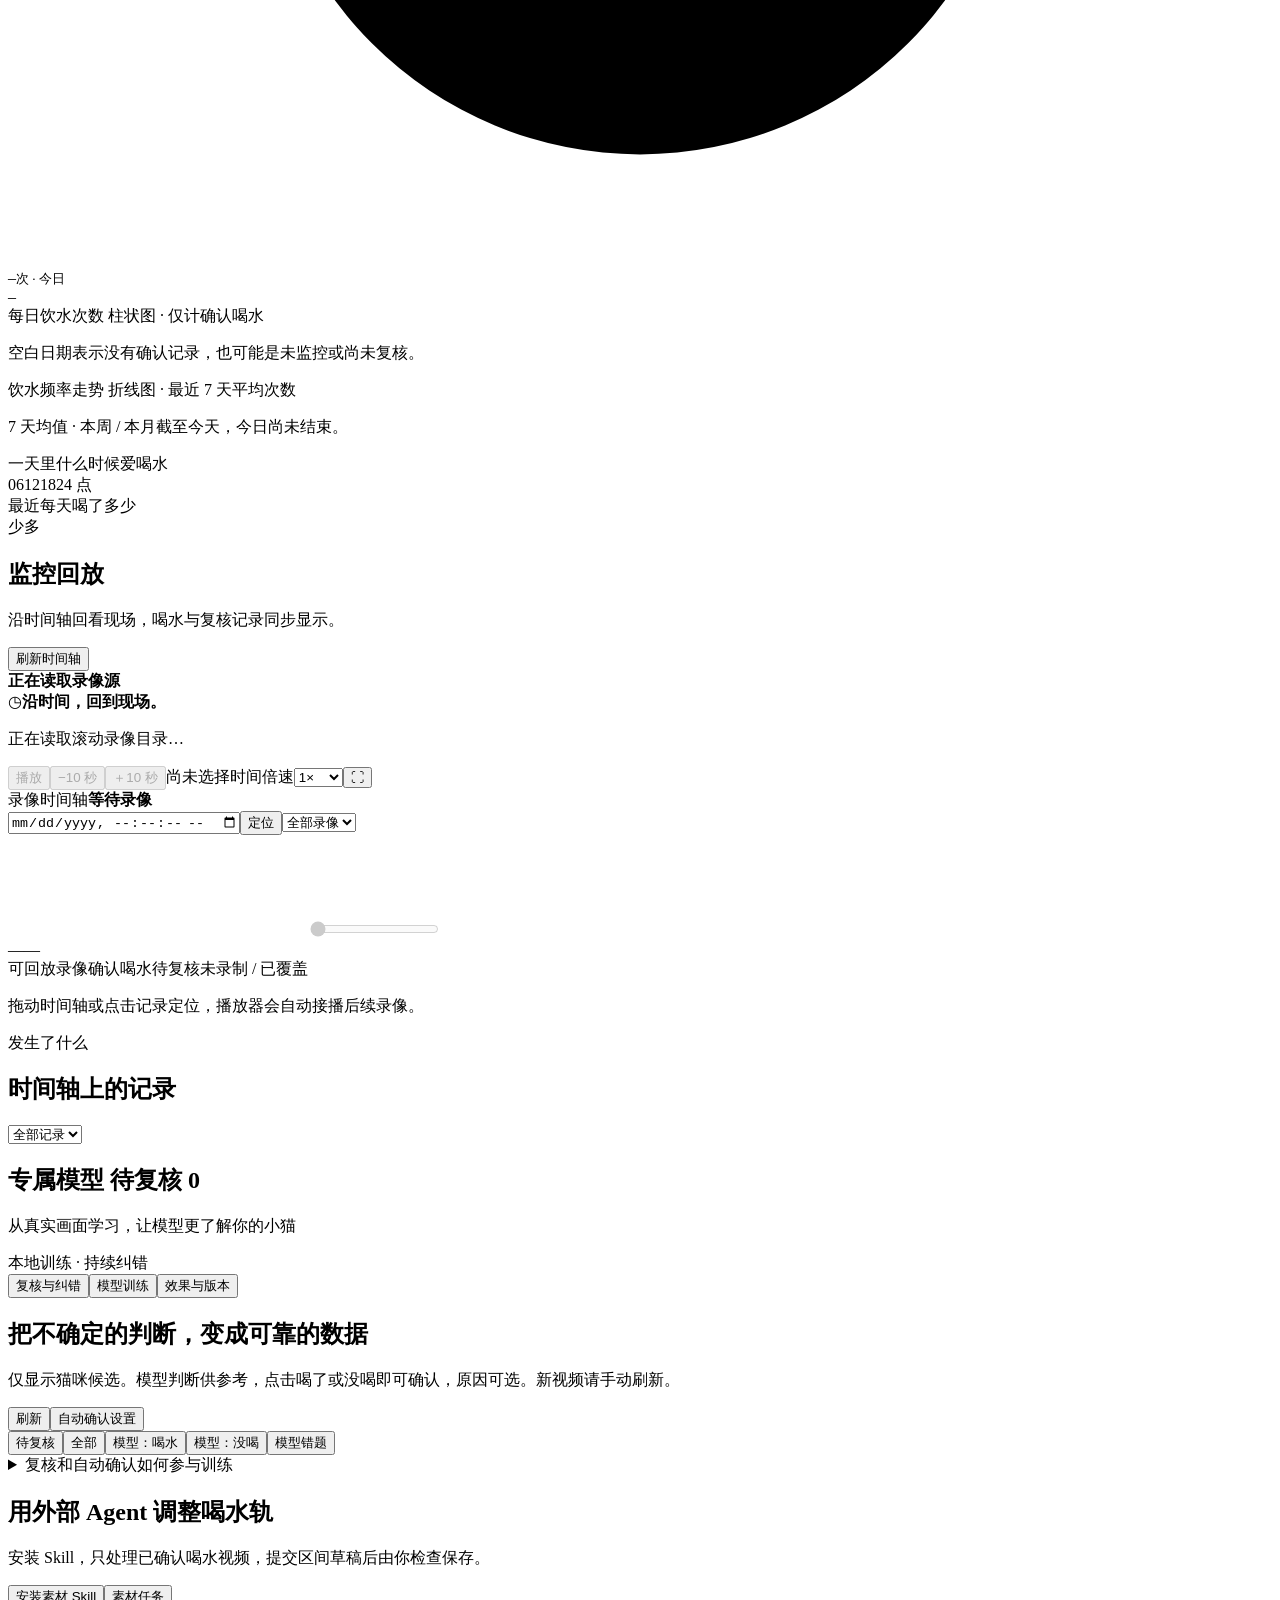
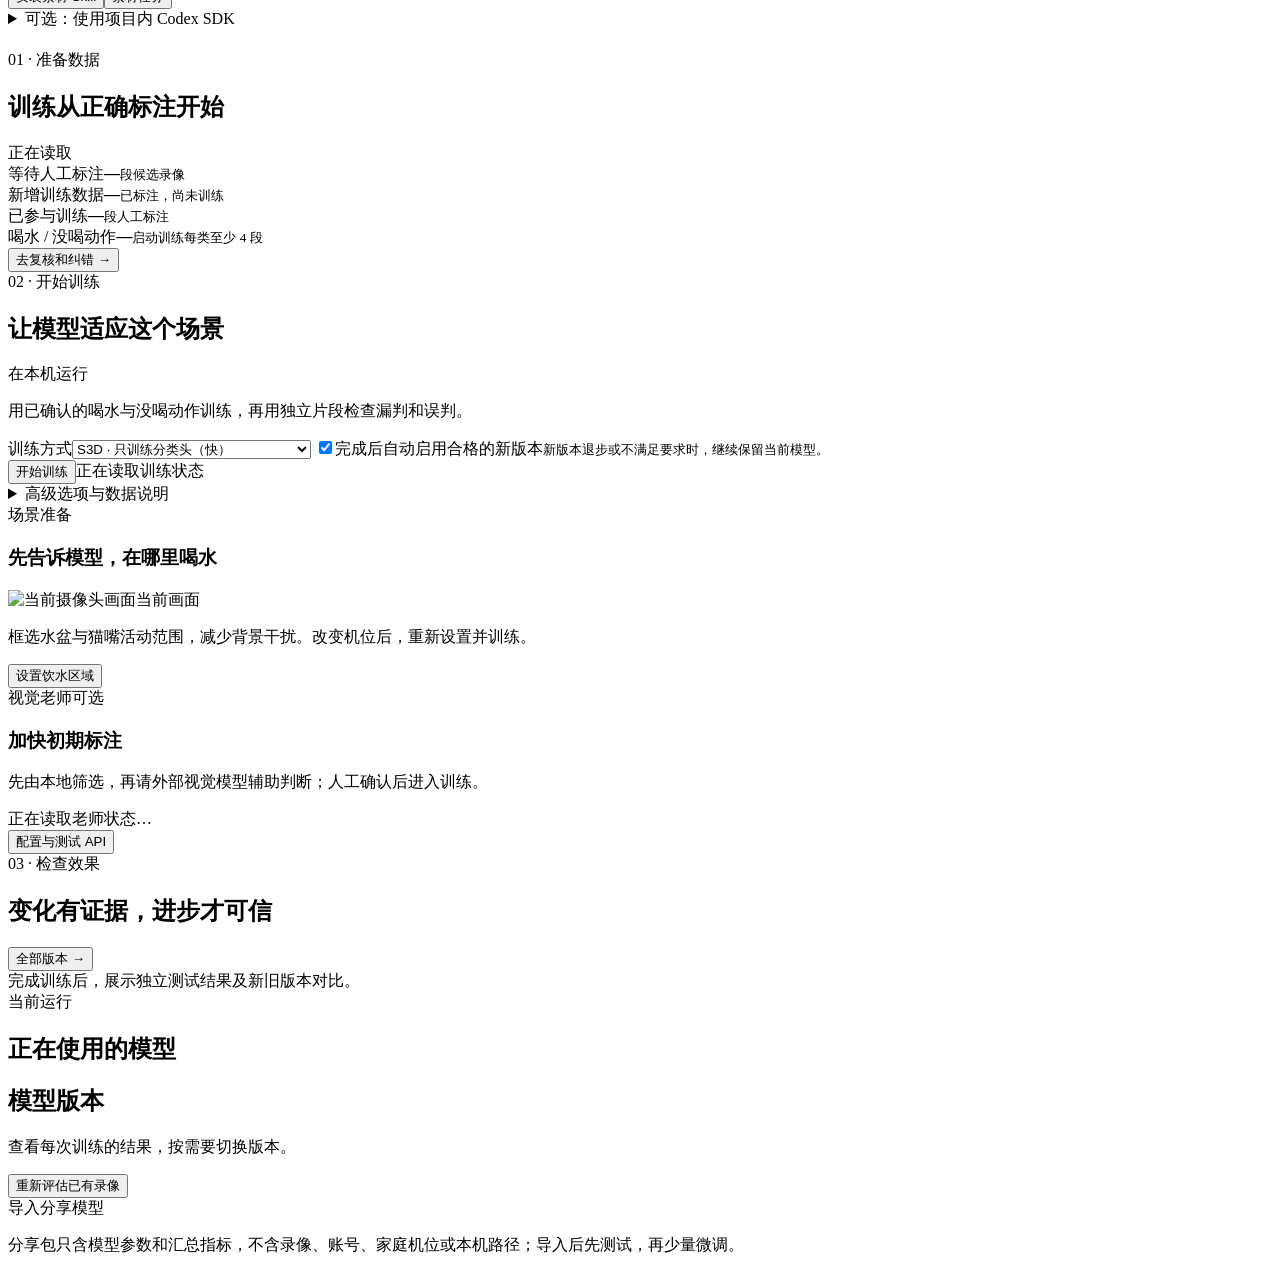
==== commit 4b88cb9a: "提供外部 Agent Skill 仅处理已确认喝水素材的动作轨" ====
--- a/catcam/static/index.html
+++ b/catcam/static/index.html
@@ -170,7 +170,7 @@
   </div>
 
   <div class="lab-pane" id="lab-train">
-    <div class="studio-panel" style="margin-bottom:20px"><div class="studio-panel-head"><div><h2>Codex 素材标注 Agent</h2><p class="note">先生成喝水轨草稿，人工检查保存后再训练。</p></div><div class="review-toolbar-actions"><button class="btn ghost" onclick="openCodexSetup()">配置第三方接口</button><button class="btn" onclick="openCodexJobs()">素材与任务</button></div></div></div><div class="studio-training-advice" data-training-advice role="status"></div>
+    <div class="studio-panel" style="margin-bottom:20px"><div class="studio-panel-head"><div><h2>用外部 Agent 调整喝水轨</h2><p class="note">安装 Skill，只处理已确认喝水视频，提交区间草稿后由你检查保存。</p></div><div class="review-toolbar-actions"><button class="btn ghost" onclick="openMaterialSkill()">安装素材 Skill</button><button class="btn" onclick="openCodexJobs()">素材任务</button></div></div><details class="studio-explainer"><summary>可选：使用项目内 Codex SDK</summary><button class="btn ghost" onclick="openCodexSetup()">配置 SDK 接口</button><button class="btn ghost" onclick="openCodexBatch()">SDK 批量分析</button></details></div><div class="studio-training-advice" data-training-advice role="status"></div>
     <div class="studio-grid"><div class="studio-main">
       <section class="studio-panel"><div class="studio-panel-head"><div><span class="fountain-kicker">01 · 准备数据</span><h2>训练从正确标注开始</h2></div><span id="studioReadiness" class="tag">正在读取</span></div><div class="studio-data-grid"><div><span>等待人工标注</span><strong id="dsUn">—</strong><small>段候选录像</small></div><div class="highlight"><span>新增训练数据</span><strong id="dsNew">—</strong><small>已标注，尚未训练</small></div><div><span>已参与训练</span><strong id="dsTr">—</strong><small>段人工标注</small></div><div><span>喝水 / 没喝动作</span><strong id="dsBal">—</strong><small>启动训练每类至少 4 段</small></div></div><button class="studio-link" onclick="setLab('label',$('#labTabs').children[0])">去复核和纠错 <span>→</span></button></section>
       <section class="studio-panel studio-training"><div class="studio-panel-head"><div><span class="fountain-kicker">02 · 开始训练</span><h2>让模型适应这个场景</h2></div><span class="studio-device">在本机运行</span></div><p class="studio-description">用已确认的喝水与没喝动作训练，再用独立片段检查漏判和误判。</p>
